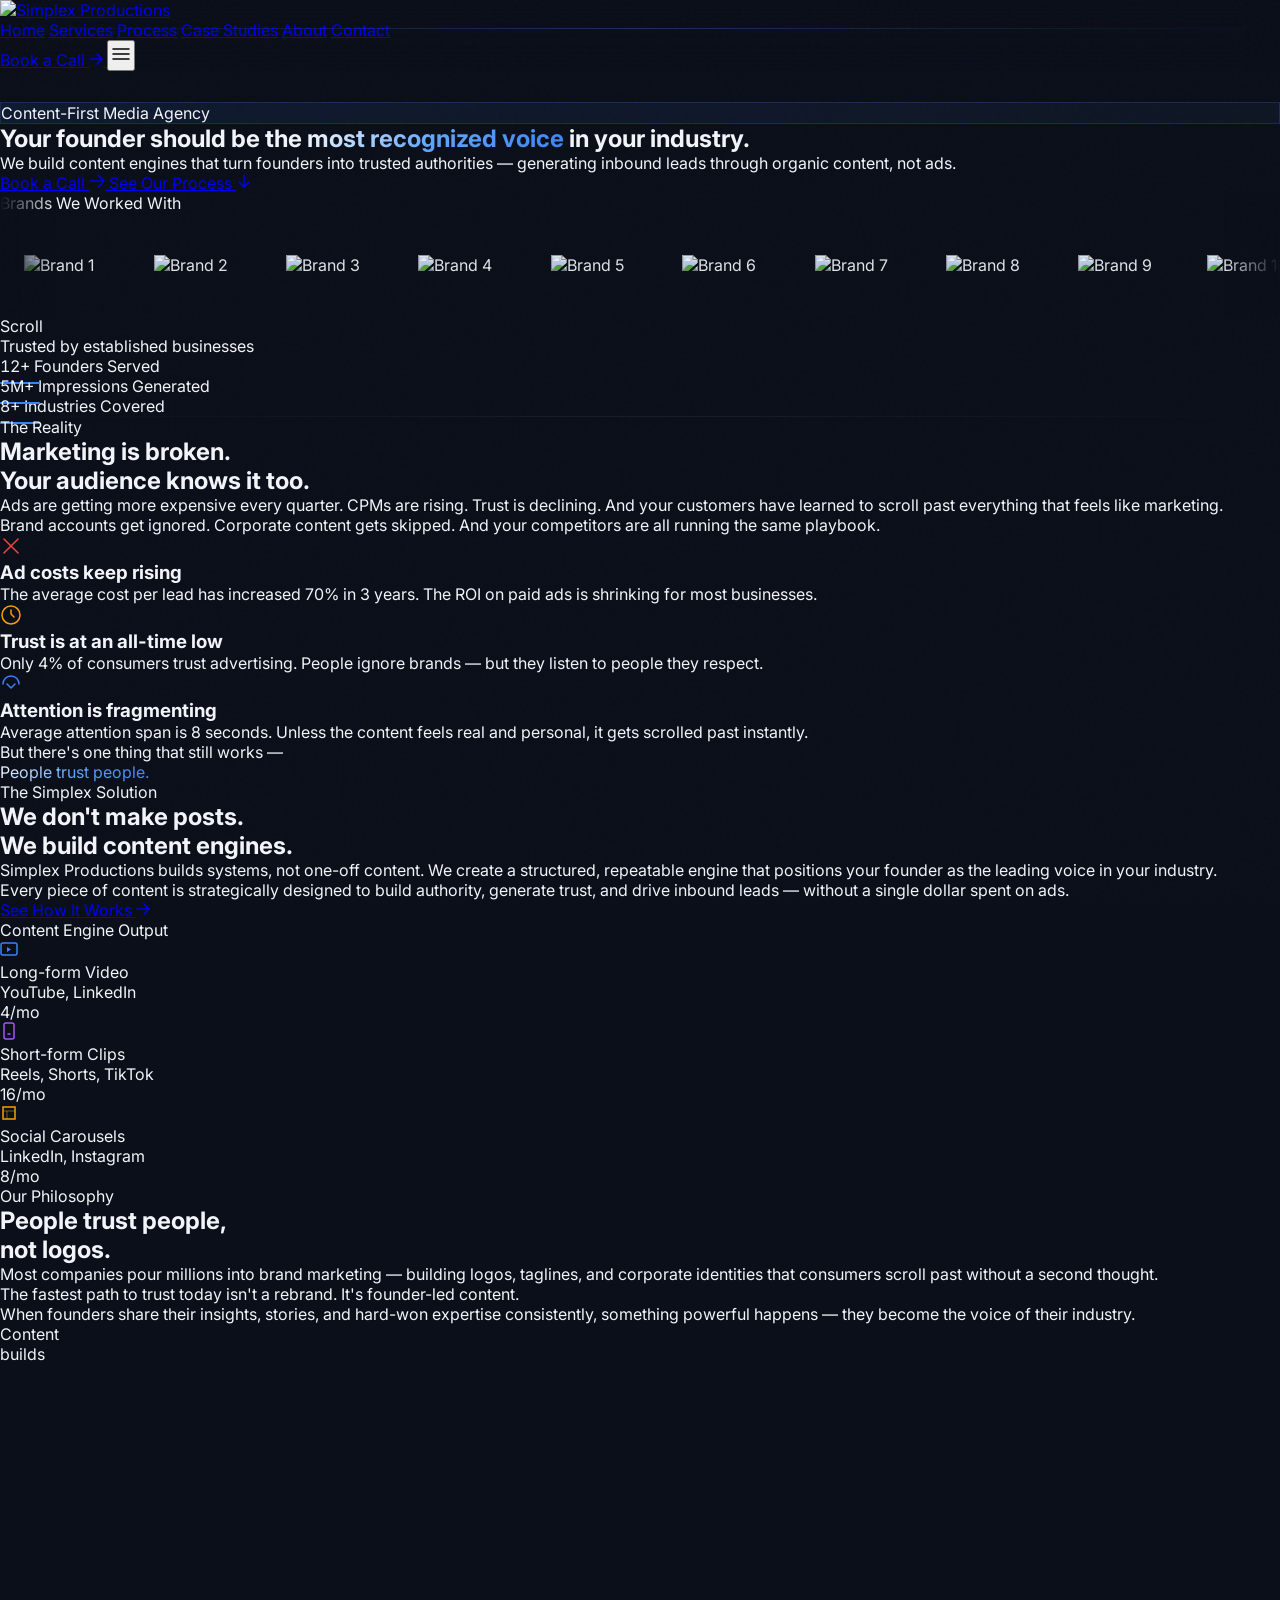
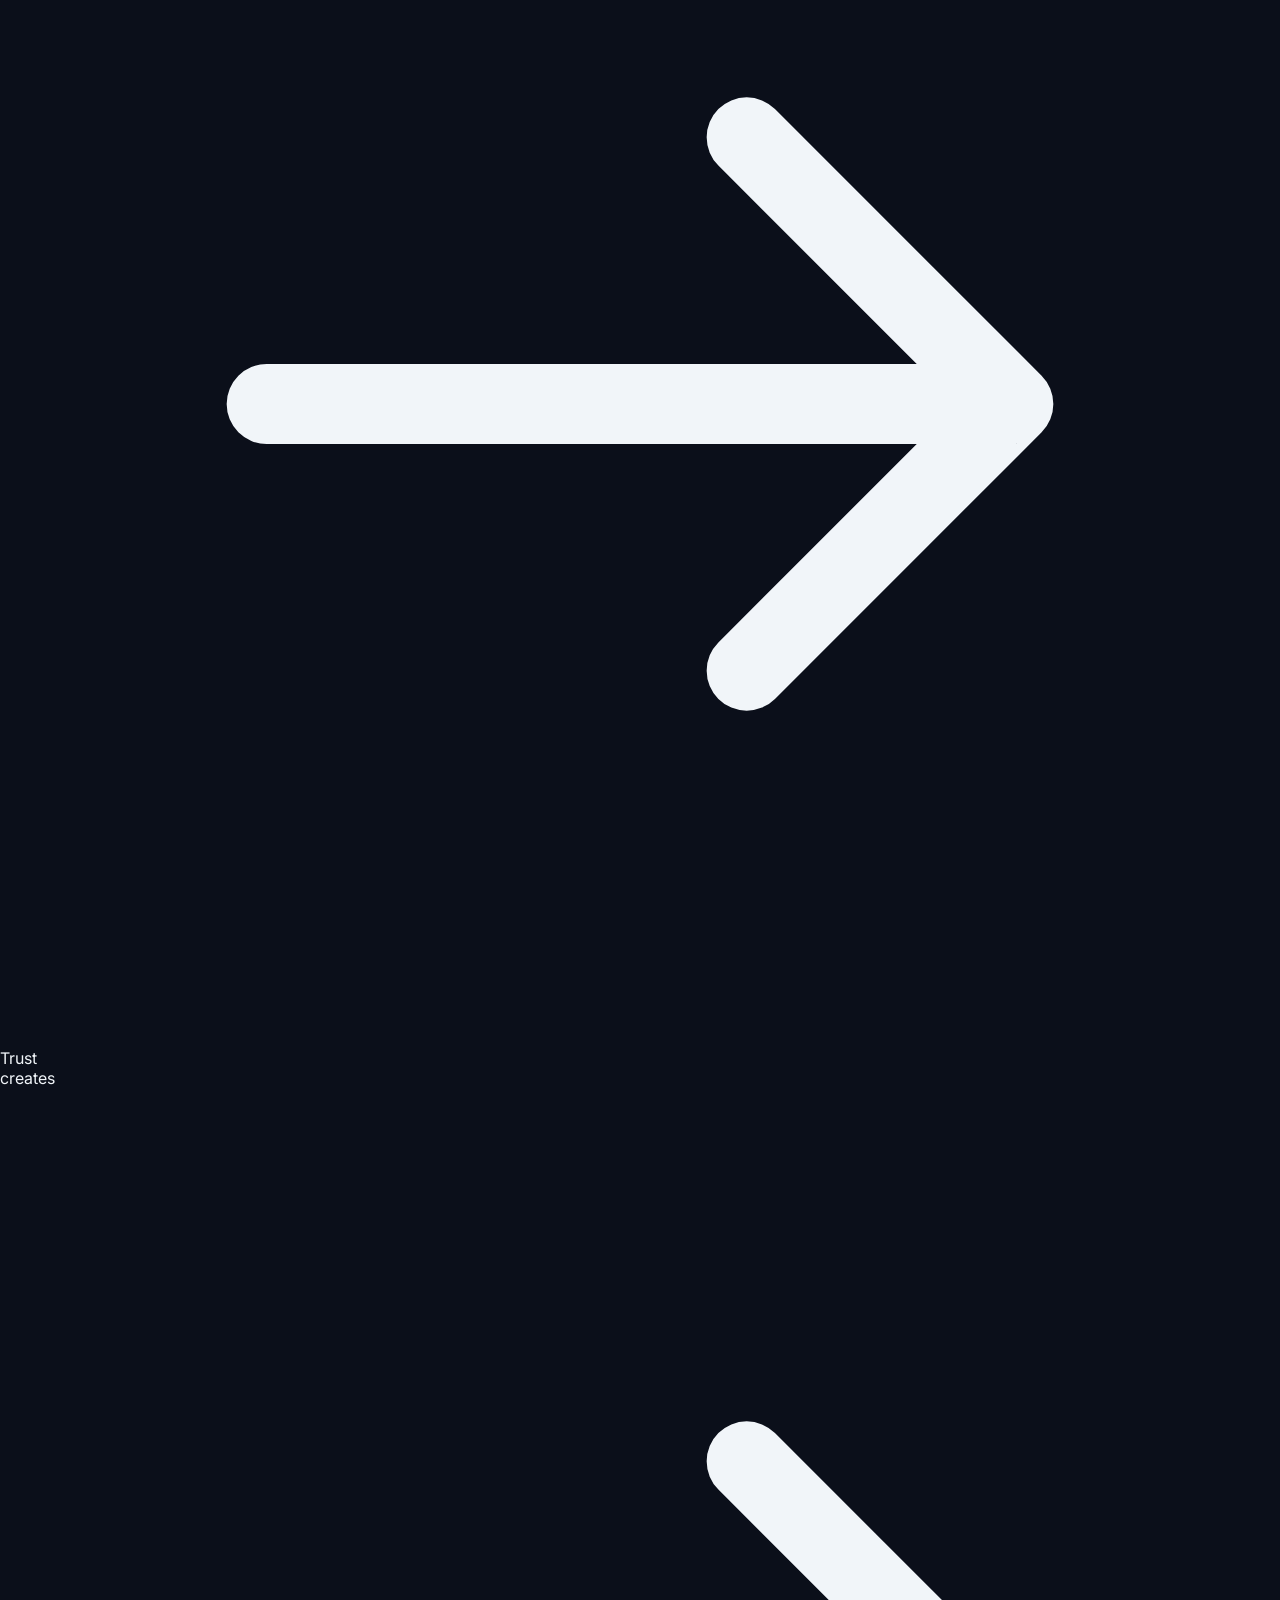
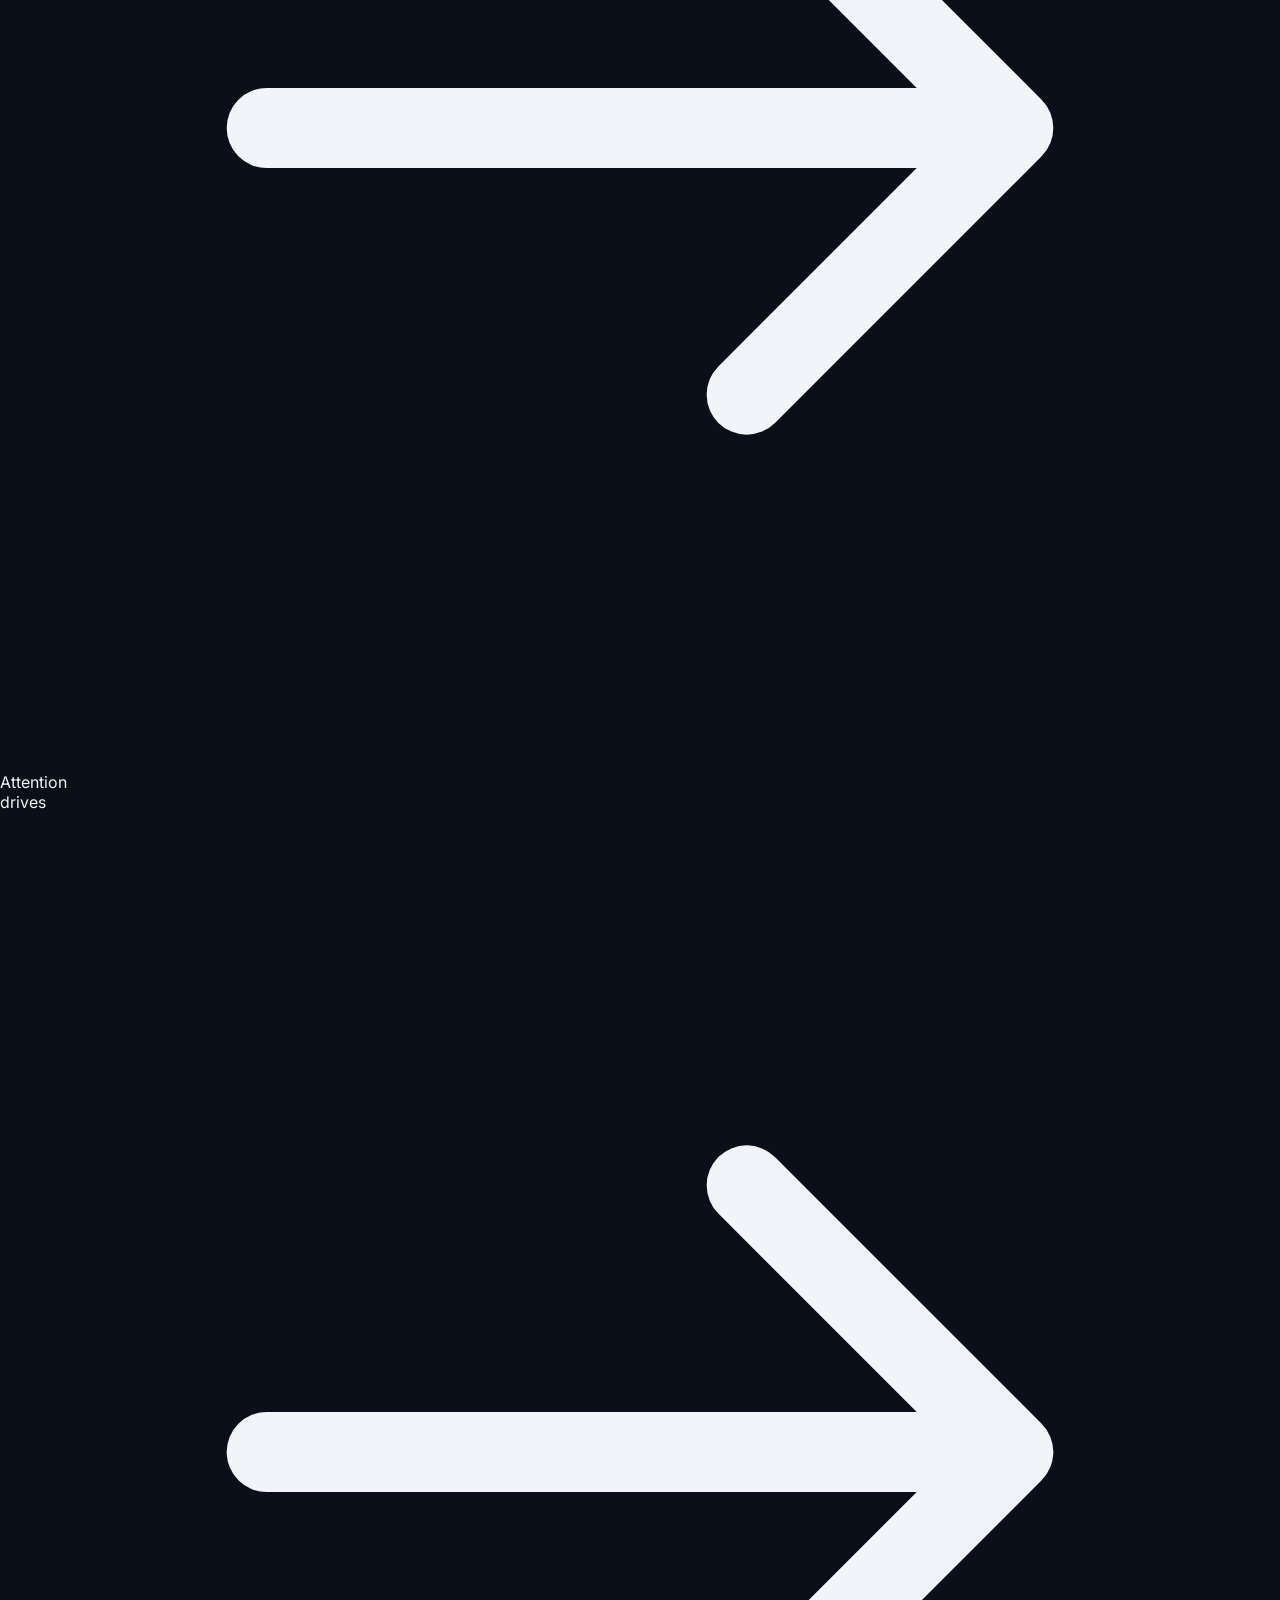
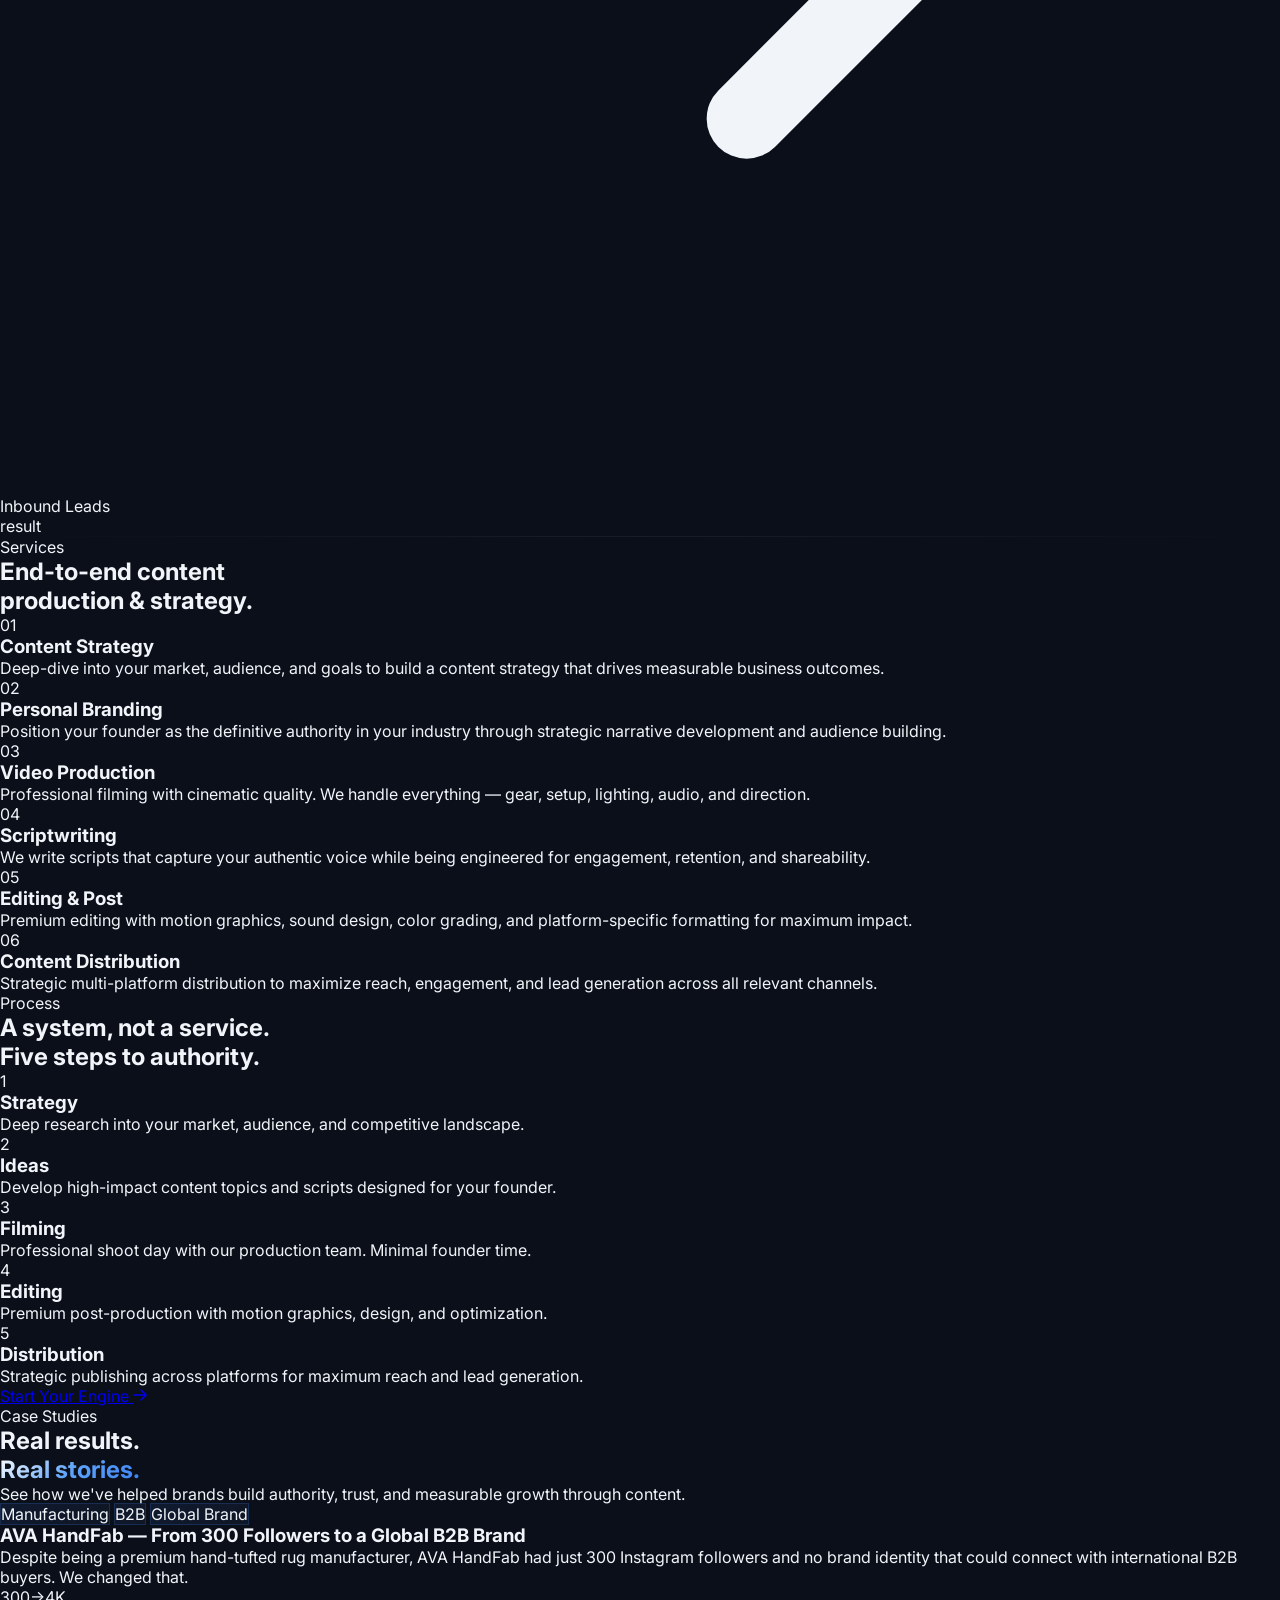
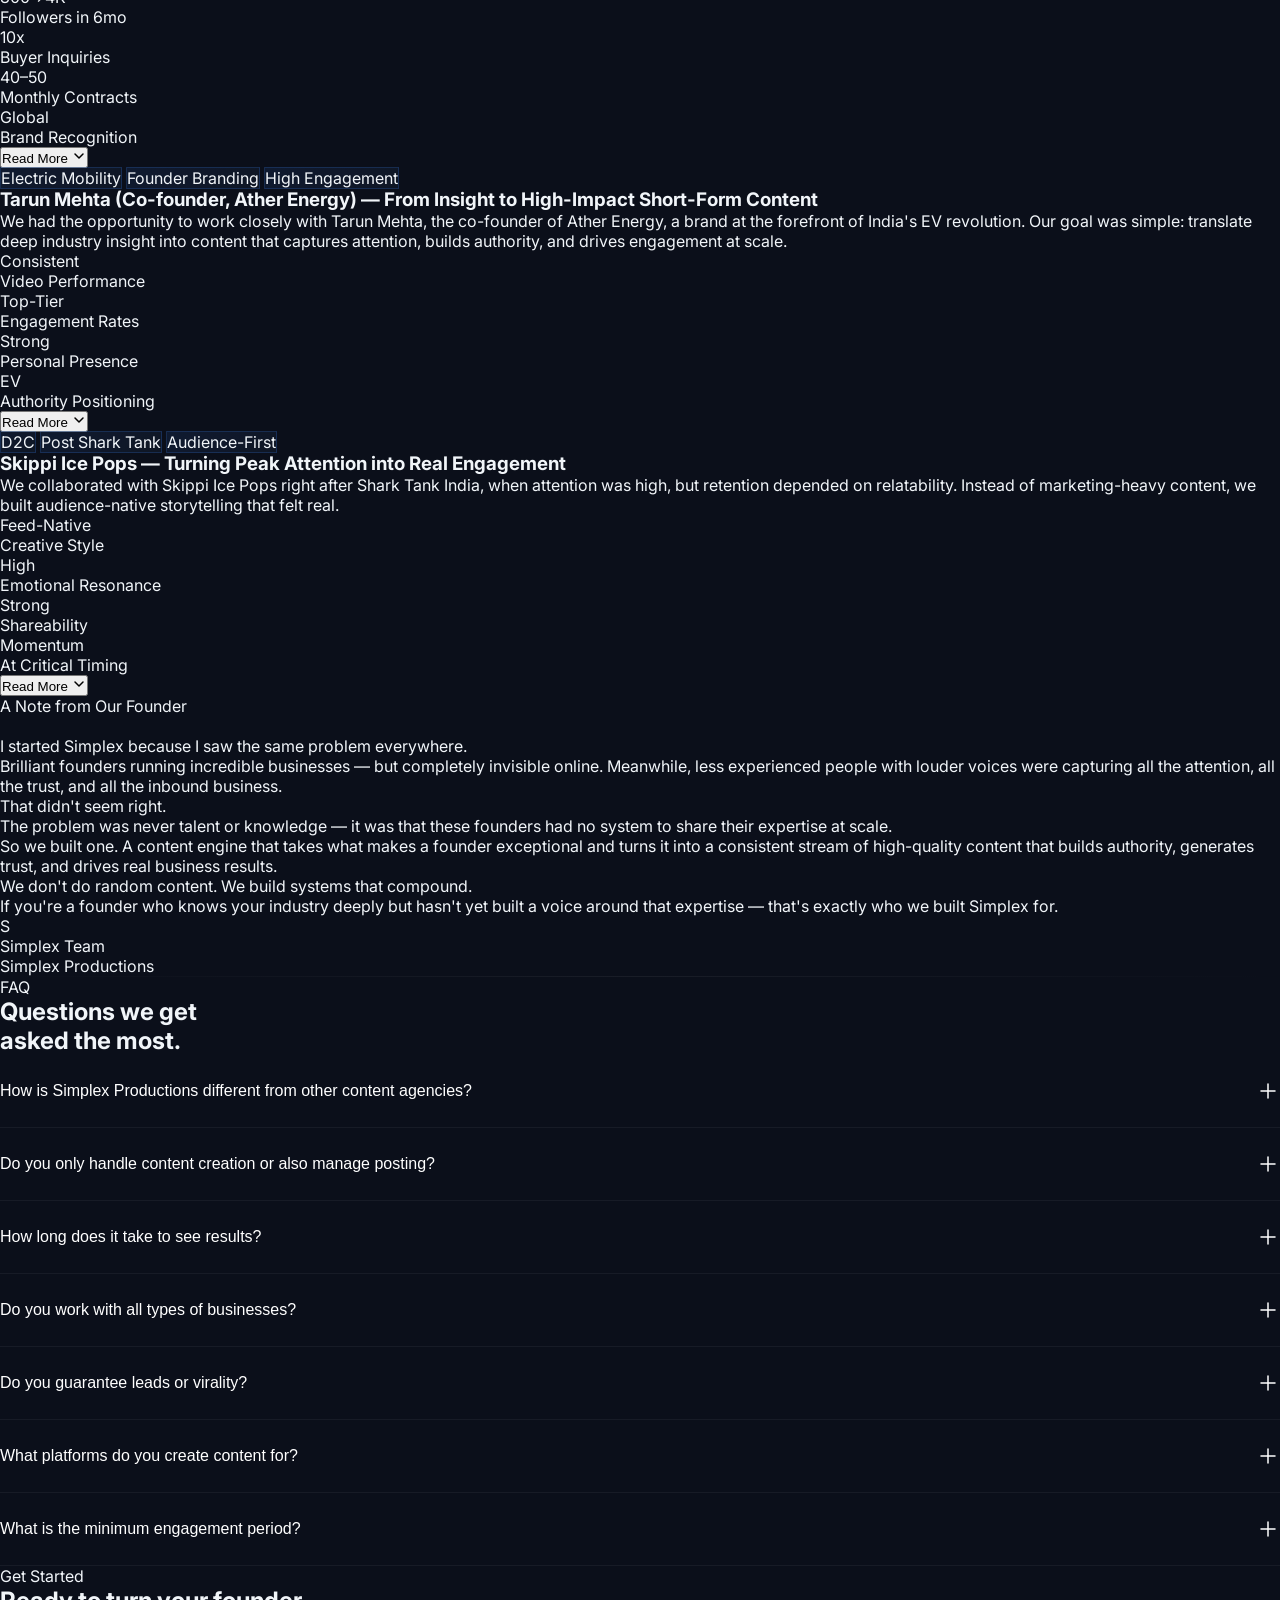
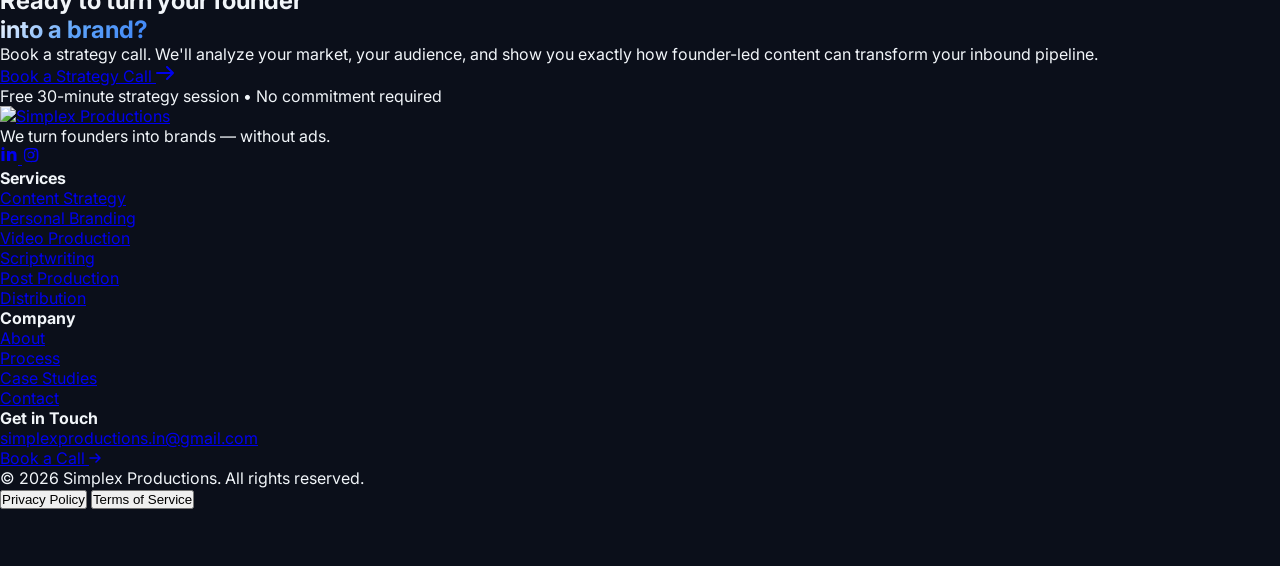
==== simplex-productions/index.html @ 3bb8b5a2 "Initial commit" ====
<!DOCTYPE html>
<html lang="en">
<head>
  <meta charset="UTF-8" />
  <meta name="viewport" content="width=device-width, initial-scale=1.0" />
  <title>Simplex Productions — We turn founders into brands</title>
  <meta name="description" content="Simplex Productions is a content-first media agency that helps founders generate inbound leads through organic content — without ads." />
  <script src="https://cdn.tailwindcss.com"></script>
  <link rel="preconnect" href="https://fonts.googleapis.com" />
  <link rel="preconnect" href="https://fonts.gstatic.com" crossorigin />
  <link href="https://fonts.googleapis.com/css2?family=Inter:wght@300;400;500;600;700;800;900&display=swap" rel="stylesheet" />
  <script>
    tailwind.config = {
      theme: {
        extend: {
          colors: {
            navy: '#0B0F1A',
            'navy-light': '#111827',
            accent: '#3B82F6',
            'accent-light': '#60A5FA',
            surface: '#1F2937',
            'surface-light': '#374151',
          },
          fontFamily: {
            sans: ['Inter', 'system-ui', '-apple-system', 'sans-serif'],
          },
        },
      },
    }
  </script>
  <style>
    * { margin: 0; padding: 0; box-sizing: border-box; }
    html { scroll-behavior: smooth; }
    body { background: #0B0F1A; color: #f1f5f9; font-family: 'Inter', system-ui, -apple-system, sans-serif; overflow-x: hidden; cursor: auto; }
    @media (pointer: coarse) { body { cursor: auto; } }

    /* Custom scrollbar */
    ::-webkit-scrollbar { width: 6px; }
    ::-webkit-scrollbar-track { background: #0B0F1A; }
    ::-webkit-scrollbar-thumb { background: #1F2937; border-radius: 3px; }
    ::-webkit-scrollbar-thumb:hover { background: #374151; }

    /* Reveal animations */
    .reveal {
      opacity: 0;
      transform: translateY(40px);
      transition: opacity 0.8s cubic-bezier(0.16, 1, 0.3, 1), transform 0.8s cubic-bezier(0.16, 1, 0.3, 1);
    }
    .reveal.visible {
      opacity: 1;
      transform: translateY(0);
    }
    .reveal-delay-1 { transition-delay: 0.1s; }
    .reveal-delay-2 { transition-delay: 0.2s; }
    .reveal-delay-3 { transition-delay: 0.3s; }
    .reveal-delay-4 { transition-delay: 0.4s; }
    .reveal-delay-5 { transition-delay: 0.5s; }

    /* Stagger children */
    .stagger-children .reveal { transition-delay: calc(var(--i, 0) * 0.1s); }

    /* Gradient text */
    .gradient-text {
      background: linear-gradient(135deg, #ffffff 0%, #60A5FA 50%, #3B82F6 100%);
      -webkit-background-clip: text;
      -webkit-text-fill-color: transparent;
      background-clip: text;
    }
    .gradient-text-subtle {
      background: linear-gradient(135deg, #ffffff 0%, #94a3b8 100%);
      -webkit-background-clip: text;
      -webkit-text-fill-color: transparent;
      background-clip: text;
    }

    /* Hero grain overlay */
    .grain-overlay {
      position: fixed;
      top: 0; left: 0; width: 100%; height: 100%;
      pointer-events: none;
      z-index: 9999;
      opacity: 0.015;
      background-image: url("data:image/svg+xml,%3Csvg viewBox='0 0 256 256' xmlns='http://www.w3.org/2000/svg'%3E%3Cfilter id='noise'%3E%3CfeTurbulence type='fractalNoise' baseFrequency='0.9' numOctaves='4' stitchTiles='stitch'/%3E%3C/filter%3E%3Crect width='100%25' height='100%25' filter='url(%23noise)'/%3E%3C/svg%3E");
      background-repeat: repeat;
    }

    /* Glow effects */
    .glow-blue {
      box-shadow: 0 0 60px rgba(59, 130, 246, 0.15), 0 0 120px rgba(59, 130, 246, 0.05);
    }
    .glow-blue-subtle {
      box-shadow: 0 0 40px rgba(59, 130, 246, 0.08);
    }

    /* Button hover */
    .btn-primary {
      position: relative;
      overflow: hidden;
      transition: all 0.3s cubic-bezier(0.16, 1, 0.3, 1);
    }
    .btn-primary::before {
      content: '';
      position: absolute;
      top: 0; left: -100%; width: 100%; height: 100%;
      background: linear-gradient(90deg, transparent, rgba(255,255,255,0.1), transparent);
      transition: left 0.5s;
    }
    .btn-primary:hover::before { left: 100%; }
    .btn-primary:hover { transform: translateY(-2px); box-shadow: 0 8px 30px rgba(59, 130, 246, 0.3); }

    .btn-secondary {
      transition: all 0.3s cubic-bezier(0.16, 1, 0.3, 1);
    }
    .btn-secondary:hover { transform: translateY(-2px); background: rgba(255,255,255,0.08); }

    /* Card hover */
    .card-hover {
      transition: all 0.4s cubic-bezier(0.16, 1, 0.3, 1);
    }
    .card-hover:hover {
      transform: translateY(-4px);
      border-color: rgba(59, 130, 246, 0.3);
      box-shadow: 0 20px 60px rgba(0, 0, 0, 0.3), 0 0 40px rgba(59, 130, 246, 0.05);
    }

    /* Process line */
    .process-line {
      position: absolute;
      top: 28px; left: 0; right: 0;
      height: 1px;
      background: linear-gradient(90deg, transparent, #3B82F6, transparent);
      opacity: 0.3;
    }

    /* Navbar */
    .navbar {
      transition: all 0.3s ease;
      backdrop-filter: blur(20px);
      -webkit-backdrop-filter: blur(20px);
    }
    .navbar.scrolled {
      background: rgba(11, 15, 26, 0.85);
      border-bottom: 1px solid rgba(255,255,255,0.05);
    }

    /* Metric counter */
    .metric-value {
      font-variant-numeric: tabular-nums;
    }

    /* Abstract shapes */
    .hero-gradient {
      position: absolute;
      width: 600px; height: 600px;
      border-radius: 50%;
      filter: blur(120px);
      opacity: 0.15;
      pointer-events: none;
    }

    /* Link underline animation */
    .nav-link {
      position: relative;
    }
    .nav-link::after {
      content: '';
      position: absolute;
      bottom: -4px; left: 0;
      width: 0; height: 1px;
      background: #3B82F6;
      transition: width 0.3s ease;
    }
    .nav-link:hover::after { width: 100%; }

    /* Testimonial quote */
    .quote-mark {
      font-size: 120px;
      line-height: 1;
      color: rgba(59, 130, 246, 0.1);
      font-family: Georgia, serif;
      position: absolute;
      top: -20px; left: 20px;
    }

    /* Section divider */
    .section-divider {
      height: 1px;
      background: linear-gradient(90deg, transparent, rgba(255,255,255,0.06), transparent);
    }

    /* Mobile menu */
    .mobile-menu {
      transform: translateX(100%);
      transition: transform 0.4s cubic-bezier(0.16, 1, 0.3, 1);
    }
    .mobile-menu.open { transform: translateX(0); }

    /* Badge */
    .badge {
      background: linear-gradient(135deg, rgba(59, 130, 246, 0.1), rgba(96, 165, 250, 0.05));
      border: 1px solid rgba(59, 130, 246, 0.2);
    }

    /* Floating orbs */
    @keyframes float {
      0%, 100% { transform: translate(0, 0) scale(1); }
      33% { transform: translate(30px, -30px) scale(1.05); }
      66% { transform: translate(-20px, 20px) scale(0.95); }
    }
    .float-animation { animation: float 20s ease-in-out infinite; }
    .float-animation-delayed { animation: float 25s ease-in-out infinite; animation-delay: -10s; }

    /* ===== Brand Marquee ===== */
    .brand-marquee-wrap {
      position: relative;
      overflow: hidden;
      background: transparent;
    }
    .brand-marquee {
      display: flex;
      width: max-content;
      animation: marqueeX 26s linear infinite;
      padding: 18px 0;
      gap: 14px;
    }
    .brand-chip {
      flex: 0 0 auto;
      width: 118px;
      height: 67px;
      display: flex;
      align-items: center;
      justify-content: center;
      border: none;
      border-radius: 0;
      background: transparent;
      padding: 8px;
    }
    .brand-chip img {
      max-width: 100%;
      max-height: 100%;
      object-fit: contain;
      opacity: 0.92;
    }
    .brand-marquee-wrap::before,
    .brand-marquee-wrap::after {
      content: '';
      position: absolute;
      top: 0;
      width: 56px;
      height: 100%;
      z-index: 2;
      pointer-events: none;
    }
    .brand-marquee-wrap::before {
      left: 0;
      background: linear-gradient(90deg, #0B0F1A, transparent);
    }
    .brand-marquee-wrap::after {
      right: 0;
      background: linear-gradient(270deg, #0B0F1A, transparent);
    }
    @keyframes marqueeX {
      0% { transform: translateX(0); }
      100% { transform: translateX(-50%); }
    }

    /* ===== FAQ Accordion ===== */
    .faq-item {
      border-bottom: 1px solid rgba(255,255,255,0.05);
    }
    .faq-question {
      display: flex;
      align-items: center;
      justify-content: space-between;
      width: 100%;
      text-align: left;
      padding: 24px 0;
      cursor: pointer;
      background: none;
      border: none;
      color: #fff;
      font-size: 16px;
      font-weight: 500;
      line-height: 1.5;
      transition: color 0.3s;
    }
    .faq-question:hover { color: #60A5FA; }
    .faq-icon {
      width: 24px; height: 24px;
      flex-shrink: 0;
      margin-left: 16px;
      transition: transform 0.3s cubic-bezier(0.16, 1, 0.3, 1);
    }
    .faq-item.open .faq-icon { transform: rotate(45deg); }
    .faq-answer {
      max-height: 0;
      overflow: hidden;
      transition: max-height 0.4s cubic-bezier(0.16, 1, 0.3, 1), padding 0.3s;
    }
    .faq-item.open .faq-answer {
      max-height: 300px;
    }
    .faq-answer-inner {
      padding-bottom: 24px;
    }

    /* ===== Case Study Expand ===== */
    .cs-expand-content {
      max-height: 0;
      overflow: hidden;
      transition: max-height 0.6s cubic-bezier(0.16, 1, 0.3, 1);
    }
    .cs-expand-content.open {
      max-height: 2000px;
    }
    .cs-read-more-btn {
      transition: all 0.3s;
    }
    .cs-read-more-btn:hover {
      color: #60A5FA;
    }
    .cs-read-more-btn .cs-arrow {
      transition: transform 0.3s cubic-bezier(0.16, 1, 0.3, 1);
    }
    .cs-read-more-btn.open .cs-arrow {
      transform: rotate(180deg);
    }

    /* ===== Legal Modal ===== */
    .legal-modal {
      position: fixed;
      inset: 0;
      z-index: 60000;
      display: flex;
      align-items: center;
      justify-content: center;
      opacity: 0;
      visibility: hidden;
      transition: opacity 0.3s, visibility 0.3s;
    }
    .legal-modal.open {
      opacity: 1;
      visibility: visible;
    }
    .legal-modal-bg {
      position: absolute;
      inset: 0;
      background: rgba(0,0,0,0.7);
      backdrop-filter: blur(8px);
      -webkit-backdrop-filter: blur(8px);
    }
    .legal-modal-content {
      position: relative;
      background: #111827;
      border: 1px solid rgba(255,255,255,0.08);
      border-radius: 16px;
      max-width: 720px;
      width: calc(100% - 32px);
      max-height: 80vh;
      overflow-y: auto;
      padding: 40px;
      transform: translateY(20px);
      transition: transform 0.3s cubic-bezier(0.16, 1, 0.3, 1);
    }
    .legal-modal.open .legal-modal-content {
      transform: translateY(0);
    }
    .legal-modal-content::-webkit-scrollbar { width: 4px; }
    .legal-modal-content::-webkit-scrollbar-thumb { background: #374151; border-radius: 2px; }
    .legal-modal-content h2 { font-size: 24px; font-weight: 700; color: #fff; margin-bottom: 24px; }
    .legal-modal-content h3 { font-size: 16px; font-weight: 600; color: #e2e8f0; margin-top: 24px; margin-bottom: 8px; }
    .legal-modal-content p, .legal-modal-content li { font-size: 14px; color: #94a3b8; line-height: 1.7; }
    .legal-modal-content ul { list-style: disc; padding-left: 20px; margin-bottom: 8px; }
    .legal-close {
      position: sticky;
      top: 0;
      float: right;
      background: rgba(255,255,255,0.05);
      border: 1px solid rgba(255,255,255,0.1);
      border-radius: 8px;
      color: #fff;
      width: 36px; height: 36px;
      display: flex;
      align-items: center;
      justify-content: center;
      cursor: pointer;
      z-index: 1;
      transition: background 0.2s;
    }
    .legal-close:hover { background: rgba(255,255,255,0.1); }

    /* Stat underline */
    .stat-accent {
      position: relative;
    }
    .stat-accent::after {
      content: '';
      position: absolute;
      bottom: -8px; left: 0;
      width: 40px; height: 2px;
      background: #3B82F6;
      border-radius: 1px;
    }
  </style>
</head>
<body>
  <!-- Grain overlay -->
  <div class="grain-overlay"></div>

  <!-- ==================== NAVBAR ==================== -->
  <nav class="navbar fixed top-0 left-0 w-full z-50 bg-transparent">
    <div class="max-w-7xl mx-auto px-6 lg:px-8">
      <div class="flex items-center justify-between h-20">
        <!-- Logo -->
        <a href="#" class="flex items-center gap-2.5 group">
          <img src="https://i.ibb.co/B5tDzXQJ/Untitled-design-17.png" alt="Simplex Productions" class="navbar-logo h-11 w-auto transition-transform duration-300 group-hover:scale-105" />
        </a>

        <!-- Desktop Nav -->
        <div class="hidden lg:flex items-center gap-10">
          <a href="#home" class="nav-link text-sm text-slate-400 hover:text-white transition-colors">Home</a>
          <a href="#services" class="nav-link text-sm text-slate-400 hover:text-white transition-colors">Services</a>
          <a href="#process" class="nav-link text-sm text-slate-400 hover:text-white transition-colors">Process</a>
          <a href="#case-study" class="nav-link text-sm text-slate-400 hover:text-white transition-colors">Case Studies</a>
          <a href="#about" class="nav-link text-sm text-slate-400 hover:text-white transition-colors">About</a>
          <a href="#contact" class="nav-link text-sm text-slate-400 hover:text-white transition-colors">Contact</a>
        </div>

        <!-- CTA + Mobile toggle -->
        <div class="flex items-center gap-3">
          <a href="https://calendly.com/sadhyabhateja/discovery-call-for-your-personal-brand" target="_blank" rel="noopener noreferrer" class="btn-primary hidden sm:inline-flex items-center gap-2 bg-accent text-white text-sm font-medium px-5 py-2.5 rounded-full">
            Book a Call
            <svg width="14" height="14" viewBox="0 0 14 14" fill="none"><path d="M1 7h12M8 2l5 5-5 5" stroke="currentColor" stroke-width="1.5" stroke-linecap="round" stroke-linejoin="round"/></svg>
          </a>
          <button id="mobile-toggle" class="lg:hidden text-white p-2" aria-label="Toggle menu">
            <svg width="24" height="24" viewBox="0 0 24 24" fill="none"><path d="M4 7h16M4 12h16M4 17h16" stroke="currentColor" stroke-width="1.5" stroke-linecap="round"/></svg>
          </button>
        </div>
      </div>
    </div>
  </nav>

  <!-- Mobile Menu -->
  <div id="mobile-menu" class="mobile-menu fixed inset-0 z-40 bg-navy/98 backdrop-blur-xl flex flex-col justify-center items-center gap-8">
    <button id="mobile-close" class="absolute top-6 right-6 text-white p-2" aria-label="Close menu">
      <svg width="24" height="24" viewBox="0 0 24 24" fill="none"><path d="M6 6l12 12M18 6L6 18" stroke="currentColor" stroke-width="1.5" stroke-linecap="round"/></svg>
    </button>
    <a href="#home" class="mobile-nav-link text-2xl font-medium text-white hover:text-accent transition-colors">Home</a>
    <a href="#services" class="mobile-nav-link text-2xl font-medium text-white hover:text-accent transition-colors">Services</a>
    <a href="#process" class="mobile-nav-link text-2xl font-medium text-white hover:text-accent transition-colors">Process</a>
    <a href="#case-study" class="mobile-nav-link text-2xl font-medium text-white hover:text-accent transition-colors">Case Studies</a>
    <a href="#about" class="mobile-nav-link text-2xl font-medium text-white hover:text-accent transition-colors">About</a>
    <a href="#contact" class="mobile-nav-link text-2xl font-medium text-white hover:text-accent transition-colors">Contact</a>
    <a href="https://calendly.com/sadhyabhateja/discovery-call-for-your-personal-brand" target="_blank" rel="noopener noreferrer" class="btn-primary mt-4 inline-flex items-center gap-2 bg-accent text-white text-lg font-medium px-8 py-3.5 rounded-full">
      Book a Call
      <svg width="14" height="14" viewBox="0 0 14 14" fill="none"><path d="M1 7h12M8 2l5 5-5 5" stroke="currentColor" stroke-width="1.5" stroke-linecap="round" stroke-linejoin="round"/></svg>
    </a>
  </div>


  <!-- ==================== HERO ==================== -->
  <section id="home" class="relative min-h-screen flex items-center pt-20 overflow-hidden">
    <!-- Background elements -->
    <div class="hero-gradient bg-accent top-1/4 -right-48 float-animation"></div>
    <div class="hero-gradient bg-blue-900 bottom-0 -left-48 float-animation-delayed"></div>
    <div class="absolute inset-0 bg-gradient-to-b from-transparent via-transparent to-navy pointer-events-none"></div>

    <!-- Grid pattern -->
    <div class="absolute inset-0 opacity-[0.03]" style="background-image: url(&quot;data:image/svg+xml,%3Csvg width='60' height='60' viewBox='0 0 60 60' xmlns='http://www.w3.org/2000/svg'%3E%3Cg fill='none' fill-rule='evenodd'%3E%3Cg fill='%23ffffff' fill-opacity='1'%3E%3Cpath d='M36 34v-4h-2v4h-4v2h4v4h2v-4h4v-2h-4zm0-30V0h-2v4h-4v2h4v4h2V6h4V4h-4zM6 34v-4H4v4H0v2h4v4h2v-4h4v-2H6zM6 4V0H4v4H0v2h4v4h2V6h4V4H6z'/%3E%3C/g%3E%3C/g%3E%3C/svg%3E&quot;);"></div>

    <div class="relative max-w-7xl mx-auto px-4 lg:px-6 w-full py-12 lg:py-0">
      <div class="max-w-4xl text-left">
        <!-- Badge -->
        <div class="reveal inline-flex items-center gap-2 badge rounded-full px-4 py-1.5 mb-8">
          <div class="w-1.5 h-1.5 rounded-full bg-accent animate-pulse"></div>
          <span class="text-xs font-medium text-accent-light tracking-wide uppercase">Content-First Media Agency</span>
        </div>

        <!-- Headline -->
        <h1 class="reveal reveal-delay-1 text-4xl sm:text-5xl md:text-6xl lg:text-7xl font-bold leading-[1.05] tracking-tight mb-8">
          Your founder should be the
          <span class="gradient-text"> most recognized voice</span>
          in your industry.
        </h1>

        <!-- Subheadline -->
        <p class="reveal reveal-delay-2 text-lg sm:text-xl text-slate-400 max-w-2xl leading-relaxed mb-12">
          We build content engines that turn founders into trusted authorities — generating inbound leads through organic content, not ads.
        </p>

        <!-- CTAs -->
        <div class="reveal reveal-delay-3 flex flex-wrap gap-4">
          <a href="https://calendly.com/sadhyabhateja/discovery-call-for-your-personal-brand" target="_blank" rel="noopener noreferrer" class="btn-primary inline-flex items-center gap-2.5 bg-accent text-white font-medium px-8 py-4 rounded-full text-base">
            Book a Call
            <svg width="16" height="16" viewBox="0 0 16 16" fill="none"><path d="M1 8h14M9 2l6 6-6 6" stroke="currentColor" stroke-width="1.5" stroke-linecap="round" stroke-linejoin="round"/></svg>
          </a>
          <a href="#process" class="btn-secondary inline-flex items-center gap-2.5 border border-white/10 text-white font-medium px-8 py-4 rounded-full text-base">
            See Our Process
            <svg width="16" height="16" viewBox="0 0 16 16" fill="none"><path d="M8 2v12M3 9l5 5 5-5" stroke="currentColor" stroke-width="1.5" stroke-linecap="round" stroke-linejoin="round"/></svg>
          </a>
        </div>

        <!-- Hero visual element -->
        <div class="reveal reveal-delay-4 mt-8 w-full max-w-[736px]">
          <div class="brand-marquee-wrap p-0">
            <p class="text-xs uppercase tracking-[0.15em] text-slate-500 mb-2 px-2">Brands We Worked With</p>
            <div class="brand-marquee">
              <div class="brand-chip"><img src="https://i.ibb.co/bjj59cYc/1.png" alt="Brand 1"></div>
              <div class="brand-chip"><img src="https://i.ibb.co/gLdNZwvB/2.png" alt="Brand 2"></div>
              <div class="brand-chip"><img src="https://i.ibb.co/7JPK24nX/3.png" alt="Brand 3"></div>
              <div class="brand-chip"><img src="https://i.ibb.co/RGvNxvZv/4.png" alt="Brand 4"></div>
              <div class="brand-chip"><img src="https://i.ibb.co/QvtcgyC8/5.png" alt="Brand 5"></div>
              <div class="brand-chip"><img src="https://i.ibb.co/nqWkZJmG/6.png" alt="Brand 6"></div>
              <div class="brand-chip"><img src="https://i.ibb.co/Fbk02bDF/7.png" alt="Brand 7"></div>
              <div class="brand-chip"><img src="https://i.ibb.co/HLPSwZSr/8.png" alt="Brand 8"></div>
              <div class="brand-chip"><img src="https://i.ibb.co/1GRb5nW2/9.png" alt="Brand 9"></div>
              <div class="brand-chip"><img src="https://i.ibb.co/0pJL7vCB/10.png" alt="Brand 10"></div>
              <div class="brand-chip"><img src="https://i.ibb.co/vxWLHJqL/11.png" alt="Brand 11"></div>
              <div class="brand-chip"><img src="https://i.ibb.co/Q779cPHk/12.png" alt="Brand 12"></div>
              <div class="brand-chip"><img src="https://i.ibb.co/nN2kWJBv/13.png" alt="Brand 13"></div>
              <div class="brand-chip"><img src="https://i.ibb.co/bjj59cYc/1.png" alt="Brand 1"></div>
              <div class="brand-chip"><img src="https://i.ibb.co/gLdNZwvB/2.png" alt="Brand 2"></div>
              <div class="brand-chip"><img src="https://i.ibb.co/7JPK24nX/3.png" alt="Brand 3"></div>
              <div class="brand-chip"><img src="https://i.ibb.co/RGvNxvZv/4.png" alt="Brand 4"></div>
              <div class="brand-chip"><img src="https://i.ibb.co/QvtcgyC8/5.png" alt="Brand 5"></div>
              <div class="brand-chip"><img src="https://i.ibb.co/nqWkZJmG/6.png" alt="Brand 6"></div>
              <div class="brand-chip"><img src="https://i.ibb.co/Fbk02bDF/7.png" alt="Brand 7"></div>
              <div class="brand-chip"><img src="https://i.ibb.co/HLPSwZSr/8.png" alt="Brand 8"></div>
              <div class="brand-chip"><img src="https://i.ibb.co/1GRb5nW2/9.png" alt="Brand 9"></div>
              <div class="brand-chip"><img src="https://i.ibb.co/0pJL7vCB/10.png" alt="Brand 10"></div>
              <div class="brand-chip"><img src="https://i.ibb.co/vxWLHJqL/11.png" alt="Brand 11"></div>
              <div class="brand-chip"><img src="https://i.ibb.co/Q779cPHk/12.png" alt="Brand 12"></div>
              <div class="brand-chip"><img src="https://i.ibb.co/nN2kWJBv/13.png" alt="Brand 13"></div>
            </div>
          </div>
        </div>
      </div>
    </div>

    <!-- Scroll indicator -->
    <div class="absolute bottom-10 left-6 lg:left-8 flex flex-col items-start gap-2 opacity-40">
      <span class="text-[10px] uppercase tracking-[0.2em] text-slate-500">Scroll</span>
      <div class="w-px h-8 bg-gradient-to-b from-slate-500 to-transparent"></div>
    </div>
  </section>


  <!-- ==================== CREDIBILITY ==================== -->
  <section class="py-24 relative">
    <div class="max-w-7xl mx-auto px-6 lg:px-8">
      <div class="reveal text-center mb-16">
        <p class="text-sm uppercase tracking-[0.2em] text-slate-500 mb-4">Trusted by established businesses</p>
      </div>
      <div class="reveal grid grid-cols-1 sm:grid-cols-3 gap-12 items-center max-w-4xl mx-auto">
        <div class="flex flex-col items-center gap-2">
          <span class="text-3xl md:text-4xl font-bold text-white metric-value stat-accent">12+</span>
          <span class="text-xs text-slate-500 uppercase tracking-wider">Founders Served</span>
        </div>
        <div class="flex flex-col items-center gap-2">
          <span class="text-3xl md:text-4xl font-bold text-white metric-value stat-accent">5M+</span>
          <span class="text-xs text-slate-500 uppercase tracking-wider">Impressions Generated</span>
        </div>
        <div class="flex flex-col items-center gap-2">
          <span class="text-3xl md:text-4xl font-bold text-white metric-value stat-accent">8+</span>
          <span class="text-xs text-slate-500 uppercase tracking-wider">Industries Covered</span>
        </div>
      </div>
    </div>
    <div class="section-divider mt-24 max-w-5xl mx-auto"></div>
  </section>


  <!-- ==================== PROBLEM ==================== -->
  <section class="py-24 lg:py-32 relative">
    <div class="max-w-7xl mx-auto px-6 lg:px-8">
      <div class="max-w-3xl mx-auto text-center">
        <div class="reveal">
          <p class="text-sm uppercase tracking-[0.2em] text-accent mb-6">The Reality</p>
          <h2 class="text-3xl sm:text-4xl lg:text-5xl font-bold leading-tight mb-8">
            Marketing is broken.<br />
            <span class="text-slate-500">Your audience knows it too.</span>
          </h2>
        </div>

        <div class="reveal reveal-delay-1 space-y-6 text-lg text-slate-400 leading-relaxed mb-16">
          <p>Ads are getting more expensive every quarter. CPMs are rising. Trust is declining. And your customers have learned to scroll past everything that feels like marketing.</p>
          <p>Brand accounts get ignored. Corporate content gets skipped. And your competitors are all running the same playbook.</p>
        </div>
      </div>

      <!-- Problem cards -->
      <div class="grid md:grid-cols-3 gap-6 max-w-5xl mx-auto">
        <div class="reveal card-hover rounded-2xl border border-white/5 bg-white/[0.02] p-8">
          <div class="w-12 h-12 rounded-xl bg-red-500/10 flex items-center justify-center mb-6">
            <svg width="22" height="22" viewBox="0 0 22 22" fill="none"><path d="M11 1v20M1 11h20" stroke="#ef4444" stroke-width="1.5" stroke-linecap="round" transform="rotate(45 11 11)"/></svg>
          </div>
          <h3 class="text-lg font-semibold text-white mb-3">Ad costs keep rising</h3>
          <p class="text-sm text-slate-400 leading-relaxed">The average cost per lead has increased 70% in 3 years. The ROI on paid ads is shrinking for most businesses.</p>
        </div>
        <div class="reveal reveal-delay-1 card-hover rounded-2xl border border-white/5 bg-white/[0.02] p-8">
          <div class="w-12 h-12 rounded-xl bg-amber-500/10 flex items-center justify-center mb-6">
            <svg width="22" height="22" viewBox="0 0 22 22" fill="none"><path d="M11 6v4l3 3" stroke="#f59e0b" stroke-width="1.5" stroke-linecap="round"/><circle cx="11" cy="11" r="9" stroke="#f59e0b" stroke-width="1.5"/></svg>
          </div>
          <h3 class="text-lg font-semibold text-white mb-3">Trust is at an all-time low</h3>
          <p class="text-sm text-slate-400 leading-relaxed">Only 4% of consumers trust advertising. People ignore brands — but they listen to people they respect.</p>
        </div>
        <div class="reveal reveal-delay-2 card-hover rounded-2xl border border-white/5 bg-white/[0.02] p-8">
          <div class="w-12 h-12 rounded-xl bg-blue-500/10 flex items-center justify-center mb-6">
            <svg width="22" height="22" viewBox="0 0 22 22" fill="none"><path d="M3 11c0-4.418 3.582-8 8-8s8 3.582 8 8" stroke="#3B82F6" stroke-width="1.5" stroke-linecap="round"/><path d="M7 11l4 4 4-4" stroke="#3B82F6" stroke-width="1.5" stroke-linecap="round" stroke-linejoin="round"/></svg>
          </div>
          <h3 class="text-lg font-semibold text-white mb-3">Attention is fragmenting</h3>
          <p class="text-sm text-slate-400 leading-relaxed">Average attention span is 8 seconds. Unless the content feels real and personal, it gets scrolled past instantly.</p>
        </div>
      </div>

      <!-- Transition statement -->
      <div class="reveal mt-20 text-center">
        <p class="text-xl md:text-2xl font-medium text-white max-w-2xl mx-auto leading-relaxed">
          But there's one thing that still works —<br/>
          <span class="gradient-text font-bold">People trust people.</span>
        </p>
      </div>
    </div>
  </section>


  <!-- ==================== SOLUTION ==================== -->
  <section class="py-24 lg:py-32 relative bg-navy-light/30">
    <div class="max-w-7xl mx-auto px-6 lg:px-8">
      <div class="grid lg:grid-cols-2 gap-16 lg:gap-24 items-center">
        <!-- Left -->
        <div>
          <div class="reveal">
            <p class="text-sm uppercase tracking-[0.2em] text-accent mb-6">The Simplex Solution</p>
            <h2 class="text-3xl sm:text-4xl lg:text-5xl font-bold leading-tight mb-8">
              We don't make posts.<br/>
              <span class="text-slate-500">We build content engines.</span>
            </h2>
          </div>
          <div class="reveal reveal-delay-1 space-y-5 text-slate-400 leading-relaxed mb-10">
            <p>Simplex Productions builds systems, not one-off content. We create a structured, repeatable engine that positions your founder as the leading voice in your industry.</p>
            <p>Every piece of content is strategically designed to build authority, generate trust, and drive inbound leads — without a single dollar spent on ads.</p>
          </div>
          <div class="reveal reveal-delay-2">
            <a href="https://calendly.com/sadhyabhateja/discovery-call-for-your-personal-brand" target="_blank" rel="noopener noreferrer" class="btn-primary inline-flex items-center gap-2.5 bg-accent text-white font-medium px-7 py-3.5 rounded-full text-sm">
              See How It Works
              <svg width="14" height="14" viewBox="0 0 14 14" fill="none"><path d="M1 7h12M8 2l5 5-5 5" stroke="currentColor" stroke-width="1.5" stroke-linecap="round" stroke-linejoin="round"/></svg>
            </a>
          </div>
        </div>

        <!-- Right - Visual -->
        <div class="reveal reveal-delay-2">
          <div class="relative">
            <div class="rounded-2xl border border-white/5 bg-white/[0.02] p-8 space-y-5">
              <div class="text-xs uppercase tracking-[0.15em] text-slate-500 mb-4">Content Engine Output</div>
              <!-- Content types -->
              <div class="flex items-center gap-4 p-4 rounded-xl bg-white/[0.03] border border-white/5">
                <div class="w-10 h-10 rounded-lg bg-accent/10 flex items-center justify-center shrink-0">
                  <svg width="18" height="18" viewBox="0 0 18 18" fill="none"><rect x="1" y="3" width="16" height="12" rx="2" stroke="#3B82F6" stroke-width="1.5"/><path d="M7 7l4 2.5L7 12V7z" fill="#3B82F6"/></svg>
                </div>
                <div class="flex-1">
                  <div class="text-sm font-medium text-white">Long-form Video</div>
                  <div class="text-xs text-slate-500">YouTube, LinkedIn</div>
                </div>
                <span class="text-xs text-emerald-400 bg-emerald-400/10 px-2 py-1 rounded-full">4/mo</span>
              </div>
              <div class="flex items-center gap-4 p-4 rounded-xl bg-white/[0.03] border border-white/5">
                <div class="w-10 h-10 rounded-lg bg-purple-500/10 flex items-center justify-center shrink-0">
                  <svg width="18" height="18" viewBox="0 0 18 18" fill="none"><rect x="4" y="1" width="10" height="16" rx="2" stroke="#a855f7" stroke-width="1.5"/><path d="M8 12h2" stroke="#a855f7" stroke-width="1.5" stroke-linecap="round"/></svg>
                </div>
                <div class="flex-1">
                  <div class="text-sm font-medium text-white">Short-form Clips</div>
                  <div class="text-xs text-slate-500">Reels, Shorts, TikTok</div>
                </div>
                <span class="text-xs text-emerald-400 bg-emerald-400/10 px-2 py-1 rounded-full">16/mo</span>
              </div>
              <div class="flex items-center gap-4 p-4 rounded-xl bg-white/[0.03] border border-white/5">
                <div class="w-10 h-10 rounded-lg bg-amber-500/10 flex items-center justify-center shrink-0">
                  <svg width="18" height="18" viewBox="0 0 18 18" fill="none"><path d="M3 3h12v12H3z" stroke="#f59e0b" stroke-width="1.5" rx="1"/><path d="M3 7h12M7 7v8" stroke="#f59e0b" stroke-width="1" opacity="0.5"/></svg>
                </div>
                <div class="flex-1">
                  <div class="text-sm font-medium text-white">Social Carousels</div>
                  <div class="text-xs text-slate-500">LinkedIn, Instagram</div>
                </div>
                <span class="text-xs text-emerald-400 bg-emerald-400/10 px-2 py-1 rounded-full">8/mo</span>
              </div>
            </div>
          </div>
        </div>
      </div>
    </div>
  </section>


  <!-- ==================== PHILOSOPHY ==================== -->
  <section class="py-24 lg:py-32 relative">
    <div class="max-w-7xl mx-auto px-6 lg:px-8">
      <div class="max-w-3xl mx-auto text-center">
        <div class="reveal">
          <p class="text-sm uppercase tracking-[0.2em] text-accent mb-6">Our Philosophy</p>
          <h2 class="text-3xl sm:text-4xl lg:text-5xl font-bold leading-tight mb-8">
            People trust people,<br/>
            <span class="text-slate-500">not logos.</span>
          </h2>
        </div>
        <div class="reveal reveal-delay-1 space-y-6 text-lg text-slate-400 leading-relaxed max-w-2xl mx-auto">
          <p>Most companies pour millions into brand marketing — building logos, taglines, and corporate identities that consumers scroll past without a second thought.</p>
          <p>The fastest path to trust today isn't a rebrand. It's <span class="text-white font-medium">founder-led content</span>.</p>
          <p>When founders share their insights, stories, and hard-won expertise consistently, something powerful happens — they become the voice of their industry.</p>
        </div>

        <!-- Philosophy flow -->
        <div class="reveal reveal-delay-2 mt-16 flex flex-col sm:flex-row items-center justify-center gap-4 sm:gap-8">
          <div class="bg-white/[0.03] border border-white/5 rounded-xl px-6 py-4 text-center">
            <div class="text-sm font-semibold text-white">Content</div>
            <div class="text-xs text-slate-500 mt-1">builds</div>
          </div>
          <svg class="w-6 h-6 text-accent rotate-90 sm:rotate-0 shrink-0" viewBox="0 0 24 24" fill="none"><path d="M5 12h14M14 7l5 5-5 5" stroke="currentColor" stroke-width="1.5" stroke-linecap="round" stroke-linejoin="round"/></svg>
          <div class="bg-white/[0.03] border border-white/5 rounded-xl px-6 py-4 text-center">
            <div class="text-sm font-semibold text-white">Trust</div>
            <div class="text-xs text-slate-500 mt-1">creates</div>
          </div>
          <svg class="w-6 h-6 text-accent rotate-90 sm:rotate-0 shrink-0" viewBox="0 0 24 24" fill="none"><path d="M5 12h14M14 7l5 5-5 5" stroke="currentColor" stroke-width="1.5" stroke-linecap="round" stroke-linejoin="round"/></svg>
          <div class="bg-white/[0.03] border border-white/5 rounded-xl px-6 py-4 text-center">
            <div class="text-sm font-semibold text-white">Attention</div>
            <div class="text-xs text-slate-500 mt-1">drives</div>
          </div>
          <svg class="w-6 h-6 text-accent rotate-90 sm:rotate-0 shrink-0" viewBox="0 0 24 24" fill="none"><path d="M5 12h14M14 7l5 5-5 5" stroke="currentColor" stroke-width="1.5" stroke-linecap="round" stroke-linejoin="round"/></svg>
          <div class="bg-accent/10 border border-accent/20 rounded-xl px-6 py-4 text-center">
            <div class="text-sm font-semibold text-accent-light">Inbound Leads</div>
            <div class="text-xs text-accent/60 mt-1">result</div>
          </div>
        </div>
      </div>
    </div>
    <div class="section-divider mt-24 max-w-5xl mx-auto"></div>
  </section>


  <!-- ==================== SERVICES ==================== -->
  <section id="services" class="py-24 lg:py-32 relative">
    <div class="max-w-7xl mx-auto px-6 lg:px-8">
      <div class="reveal text-center mb-20">
        <p class="text-sm uppercase tracking-[0.2em] text-accent mb-6">Services</p>
        <h2 class="text-3xl sm:text-4xl lg:text-5xl font-bold leading-tight">
          End-to-end content<br/>
          <span class="text-slate-500">production & strategy.</span>
        </h2>
      </div>

      <div class="grid sm:grid-cols-2 lg:grid-cols-3 gap-6 max-w-6xl mx-auto">
        <!-- Service 1 -->
        <div class="reveal card-hover group rounded-2xl border border-white/5 bg-white/[0.02] p-8 relative overflow-hidden">
          <div class="absolute top-0 right-0 w-32 h-32 bg-accent/5 rounded-full -translate-y-1/2 translate-x-1/2 group-hover:scale-150 transition-transform duration-700"></div>
          <div class="relative">
            <div class="text-4xl font-bold text-white/5 mb-4">01</div>
            <h3 class="text-lg font-semibold text-white mb-3">Content Strategy</h3>
            <p class="text-sm text-slate-400 leading-relaxed">Deep-dive into your market, audience, and goals to build a content strategy that drives measurable business outcomes.</p>
          </div>
        </div>
        <!-- Service 2 -->
        <div class="reveal reveal-delay-1 card-hover group rounded-2xl border border-white/5 bg-white/[0.02] p-8 relative overflow-hidden">
          <div class="absolute top-0 right-0 w-32 h-32 bg-accent/5 rounded-full -translate-y-1/2 translate-x-1/2 group-hover:scale-150 transition-transform duration-700"></div>
          <div class="relative">
            <div class="text-4xl font-bold text-white/5 mb-4">02</div>
            <h3 class="text-lg font-semibold text-white mb-3">Personal Branding</h3>
            <p class="text-sm text-slate-400 leading-relaxed">Position your founder as the definitive authority in your industry through strategic narrative development and audience building.</p>
          </div>
        </div>
        <!-- Service 3 -->
        <div class="reveal reveal-delay-2 card-hover group rounded-2xl border border-white/5 bg-white/[0.02] p-8 relative overflow-hidden">
          <div class="absolute top-0 right-0 w-32 h-32 bg-accent/5 rounded-full -translate-y-1/2 translate-x-1/2 group-hover:scale-150 transition-transform duration-700"></div>
          <div class="relative">
            <div class="text-4xl font-bold text-white/5 mb-4">03</div>
            <h3 class="text-lg font-semibold text-white mb-3">Video Production</h3>
            <p class="text-sm text-slate-400 leading-relaxed">Professional filming with cinematic quality. We handle everything — gear, setup, lighting, audio, and direction.</p>
          </div>
        </div>
        <!-- Service 4 -->
        <div class="reveal card-hover group rounded-2xl border border-white/5 bg-white/[0.02] p-8 relative overflow-hidden">
          <div class="absolute top-0 right-0 w-32 h-32 bg-accent/5 rounded-full -translate-y-1/2 translate-x-1/2 group-hover:scale-150 transition-transform duration-700"></div>
          <div class="relative">
            <div class="text-4xl font-bold text-white/5 mb-4">04</div>
            <h3 class="text-lg font-semibold text-white mb-3">Scriptwriting</h3>
            <p class="text-sm text-slate-400 leading-relaxed">We write scripts that capture your authentic voice while being engineered for engagement, retention, and shareability.</p>
          </div>
        </div>
        <!-- Service 5 -->
        <div class="reveal reveal-delay-1 card-hover group rounded-2xl border border-white/5 bg-white/[0.02] p-8 relative overflow-hidden">
          <div class="absolute top-0 right-0 w-32 h-32 bg-accent/5 rounded-full -translate-y-1/2 translate-x-1/2 group-hover:scale-150 transition-transform duration-700"></div>
          <div class="relative">
            <div class="text-4xl font-bold text-white/5 mb-4">05</div>
            <h3 class="text-lg font-semibold text-white mb-3">Editing & Post</h3>
            <p class="text-sm text-slate-400 leading-relaxed">Premium editing with motion graphics, sound design, color grading, and platform-specific formatting for maximum impact.</p>
          </div>
        </div>
        <!-- Service 6 -->
        <div class="reveal reveal-delay-2 card-hover group rounded-2xl border border-white/5 bg-white/[0.02] p-8 relative overflow-hidden">
          <div class="absolute top-0 right-0 w-32 h-32 bg-accent/5 rounded-full -translate-y-1/2 translate-x-1/2 group-hover:scale-150 transition-transform duration-700"></div>
          <div class="relative">
            <div class="text-4xl font-bold text-white/5 mb-4">06</div>
            <h3 class="text-lg font-semibold text-white mb-3">Content Distribution</h3>
            <p class="text-sm text-slate-400 leading-relaxed">Strategic multi-platform distribution to maximize reach, engagement, and lead generation across all relevant channels.</p>
          </div>
        </div>
      </div>
    </div>
  </section>


  <!-- ==================== PROCESS ==================== -->
  <section id="process" class="py-24 lg:py-32 relative bg-navy-light/30">
    <div class="max-w-7xl mx-auto px-6 lg:px-8">
      <div class="reveal text-center mb-20">
        <p class="text-sm uppercase tracking-[0.2em] text-accent mb-6">Process</p>
        <h2 class="text-3xl sm:text-4xl lg:text-5xl font-bold leading-tight">
          A system, not a service.<br/>
          <span class="text-slate-500">Five steps to authority.</span>
        </h2>
      </div>

      <!-- Process steps -->
      <div class="relative max-w-5xl mx-auto">
        <!-- Connection line (desktop) -->
        <div class="hidden md:block process-line"></div>

        <div class="grid grid-cols-1 md:grid-cols-5 gap-8 md:gap-4">
          <!-- Step 1 -->
          <div class="reveal text-center relative">
            <div class="relative z-10 w-14 h-14 rounded-2xl bg-accent/10 border border-accent/20 flex items-center justify-center mx-auto mb-6">
              <span class="text-accent font-bold text-lg">1</span>
            </div>
            <h3 class="text-base font-semibold text-white mb-2">Strategy</h3>
            <p class="text-xs text-slate-400 leading-relaxed">Deep research into your market, audience, and competitive landscape.</p>
          </div>
          <!-- Step 2 -->
          <div class="reveal reveal-delay-1 text-center relative">
            <div class="relative z-10 w-14 h-14 rounded-2xl bg-white/[0.03] border border-white/10 flex items-center justify-center mx-auto mb-6">
              <span class="text-white font-bold text-lg">2</span>
            </div>
            <h3 class="text-base font-semibold text-white mb-2">Ideas</h3>
            <p class="text-xs text-slate-400 leading-relaxed">Develop high-impact content topics and scripts designed for your founder.</p>
          </div>
          <!-- Step 3 -->
          <div class="reveal reveal-delay-2 text-center relative">
            <div class="relative z-10 w-14 h-14 rounded-2xl bg-white/[0.03] border border-white/10 flex items-center justify-center mx-auto mb-6">
              <span class="text-white font-bold text-lg">3</span>
            </div>
            <h3 class="text-base font-semibold text-white mb-2">Filming</h3>
            <p class="text-xs text-slate-400 leading-relaxed">Professional shoot day with our production team. Minimal founder time.</p>
          </div>
          <!-- Step 4 -->
          <div class="reveal reveal-delay-3 text-center relative">
            <div class="relative z-10 w-14 h-14 rounded-2xl bg-white/[0.03] border border-white/10 flex items-center justify-center mx-auto mb-6">
              <span class="text-white font-bold text-lg">4</span>
            </div>
            <h3 class="text-base font-semibold text-white mb-2">Editing</h3>
            <p class="text-xs text-slate-400 leading-relaxed">Premium post-production with motion graphics, design, and optimization.</p>
          </div>
          <!-- Step 5 -->
          <div class="reveal reveal-delay-4 text-center relative">
            <div class="relative z-10 w-14 h-14 rounded-2xl bg-white/[0.03] border border-white/10 flex items-center justify-center mx-auto mb-6">
              <span class="text-white font-bold text-lg">5</span>
            </div>
            <h3 class="text-base font-semibold text-white mb-2">Distribution</h3>
            <p class="text-xs text-slate-400 leading-relaxed">Strategic publishing across platforms for maximum reach and lead generation.</p>
          </div>
        </div>
      </div>

      <!-- Process CTA -->
      <div class="reveal mt-20 text-center">
        <a href="https://calendly.com/sadhyabhateja/discovery-call-for-your-personal-brand" target="_blank" rel="noopener noreferrer" class="btn-primary inline-flex items-center gap-2.5 bg-accent text-white font-medium px-7 py-3.5 rounded-full text-sm">
          Start Your Engine
          <svg width="14" height="14" viewBox="0 0 14 14" fill="none"><path d="M1 7h12M8 2l5 5-5 5" stroke="currentColor" stroke-width="1.5" stroke-linecap="round" stroke-linejoin="round"/></svg>
        </a>
      </div>
    </div>
  </section>


  <!-- ==================== CASE STUDIES ==================== -->
  <section id="case-study" class="py-24 lg:py-32 relative">
    <div class="max-w-7xl mx-auto px-6 lg:px-8">
      <div class="reveal text-center mb-16">
        <p class="text-sm uppercase tracking-[0.2em] text-accent mb-6">Case Studies</p>
        <h2 class="text-3xl sm:text-4xl lg:text-5xl font-bold leading-tight mb-4">
          Real results.<br />
          <span class="gradient-text">Real stories.</span>
        </h2>
        <p class="text-slate-400 max-w-xl mx-auto">See how we've helped brands build authority, trust, and measurable growth through content.</p>
      </div>

      <div class="space-y-8 max-w-5xl mx-auto">

        <!-- Case Study 1: AVA HandFab -->
        <div class="reveal card-hover rounded-2xl border border-white/5 bg-white/[0.02] overflow-hidden">
          <div class="p-8 md:p-10">
            <div class="flex flex-wrap items-center gap-3 mb-6">
              <span class="badge text-xs font-medium text-accent-light px-3 py-1 rounded-full">Manufacturing</span>
              <span class="badge text-xs font-medium text-accent-light px-3 py-1 rounded-full">B2B</span>
              <span class="badge text-xs font-medium text-accent-light px-3 py-1 rounded-full">Global Brand</span>
            </div>
            <h3 class="text-xl md:text-2xl font-bold text-white mb-3">AVA HandFab — From 300 Followers to a Global B2B Brand</h3>
            <p class="text-slate-400 leading-relaxed mb-6">Despite being a premium hand-tufted rug manufacturer, AVA HandFab had just 300 Instagram followers and no brand identity that could connect with international B2B buyers. We changed that.</p>

            <!-- Metrics -->
            <div class="grid grid-cols-2 md:grid-cols-4 gap-4 mb-6">
              <div class="bg-white/[0.03] rounded-xl p-4 border border-white/5 text-center">
                <div class="text-2xl font-bold text-white">300→4K</div>
                <div class="text-[10px] text-slate-500 uppercase tracking-wider mt-1">Followers in 6mo</div>
              </div>
              <div class="bg-white/[0.03] rounded-xl p-4 border border-white/5 text-center">
                <div class="text-2xl font-bold text-white">10x</div>
                <div class="text-[10px] text-slate-500 uppercase tracking-wider mt-1">Buyer Inquiries</div>
              </div>
              <div class="bg-white/[0.03] rounded-xl p-4 border border-white/5 text-center">
                <div class="text-2xl font-bold text-white">40–50</div>
                <div class="text-[10px] text-slate-500 uppercase tracking-wider mt-1">Monthly Contracts</div>
              </div>
              <div class="bg-white/[0.03] rounded-xl p-4 border border-white/5 text-center">
                <div class="text-2xl font-bold text-white">Global</div>
                <div class="text-[10px] text-slate-500 uppercase tracking-wider mt-1">Brand Recognition</div>
              </div>
            </div>

            <!-- Expandable -->
            <div class="cs-expand-content" id="cs-ava">
              <div class="border-t border-white/5 pt-6 space-y-4">
                <div>
                  <h4 class="text-sm font-semibold text-white mb-2">The Challenge</h4>
                  <p class="text-sm text-slate-400 leading-relaxed">When AVA HandFab started with us, their Instagram page had just 300 followers and almost no content. Despite being a premium hand-tufted rug manufacturer, they had no brand identity that could connect with international B2B buyers.</p>
                </div>
                <div>
                  <h4 class="text-sm font-semibold text-white mb-2">Our Approach</h4>
                  <p class="text-sm text-slate-400 leading-relaxed mb-3">We built AVA's branding around sustainability, women empowerment, and cultural heritage. Instead of selling rugs, we crafted a narrative that highlighted the artistry, the empowerment of local women, and the tradition behind every piece.</p>
                  <ul class="text-sm text-slate-400 leading-relaxed space-y-2 list-disc pl-5">
                    <li>Launched consistent content series showcasing behind-the-scenes rug making, artisanship, and sustainability practices.</li>
                    <li>Highlighted AVA's cultural positioning at international trade shows.</li>
                    <li>Used storytelling content to emotionally connect with buyers instead of just showcasing products.</li>
                  </ul>
                </div>
                <div>
                  <h4 class="text-sm font-semibold text-white mb-2">The Results</h4>
                  <ul class="text-sm text-slate-400 leading-relaxed space-y-2 list-disc pl-5">
                    <li>Followers grew from 300 to 4,000 in just six months.</li>
                    <li>Buyer inquiries increased from 4–5/month to 40–50/month on a contract basis.</li>
                    <li>At trade shows and showrooms, buyers were instantly impressed by the Instagram presence, using it as a trust-building portfolio.</li>
                  </ul>
                </div>
                <div class="bg-accent/5 border border-accent/10 rounded-xl p-4 mt-2">
                  <p class="text-sm text-accent-light leading-relaxed"><strong>Impact:</strong> AVA is now recognized as one of India's strongest B2B rug brands, competing globally with a story rooted in culture, tradition, and sustainability.</p>
                </div>
              </div>
            </div>

            <button class="cs-read-more-btn mt-4 inline-flex items-center gap-2 text-sm text-accent font-medium" onclick="toggleCaseStudy('cs-ava', this)">
              Read More
              <svg class="cs-arrow" width="14" height="14" viewBox="0 0 14 14" fill="none"><path d="M3 5l4 4 4-4" stroke="currentColor" stroke-width="1.5" stroke-linecap="round" stroke-linejoin="round"/></svg>
            </button>
          </div>
        </div>

        <!-- Case Study 2: Ather Energy -->
        <div class="reveal reveal-delay-1 card-hover rounded-2xl border border-white/5 bg-white/[0.02] overflow-hidden">
          <div class="p-8 md:p-10">
            <div class="flex flex-wrap items-center gap-3 mb-6">
              <span class="badge text-xs font-medium text-accent-light px-3 py-1 rounded-full">Electric Mobility</span>
              <span class="badge text-xs font-medium text-accent-light px-3 py-1 rounded-full">Founder Branding</span>
              <span class="badge text-xs font-medium text-accent-light px-3 py-1 rounded-full">High Engagement</span>
            </div>
            <h3 class="text-xl md:text-2xl font-bold text-white mb-3">Tarun Mehta (Co-founder, Ather Energy) — From Insight to High-Impact Short-Form Content</h3>
            <p class="text-slate-400 leading-relaxed mb-6">We had the opportunity to work closely with Tarun Mehta, the co-founder of Ather Energy, a brand at the forefront of India's EV revolution. Our goal was simple: translate deep industry insight into content that captures attention, builds authority, and drives engagement at scale.</p>

            <!-- Metrics -->
            <div class="grid grid-cols-2 md:grid-cols-4 gap-4 mb-6">
              <div class="bg-white/[0.03] rounded-xl p-4 border border-white/5 text-center">
                <div class="text-2xl font-bold text-white">Consistent</div>
                <div class="text-[10px] text-slate-500 uppercase tracking-wider mt-1">Video Performance</div>
              </div>
              <div class="bg-white/[0.03] rounded-xl p-4 border border-white/5 text-center">
                <div class="text-2xl font-bold text-white">Top-Tier</div>
                <div class="text-[10px] text-slate-500 uppercase tracking-wider mt-1">Engagement Rates</div>
              </div>
              <div class="bg-white/[0.03] rounded-xl p-4 border border-white/5 text-center">
                <div class="text-2xl font-bold text-white">Strong</div>
                <div class="text-[10px] text-slate-500 uppercase tracking-wider mt-1">Personal Presence</div>
              </div>
              <div class="bg-white/[0.03] rounded-xl p-4 border border-white/5 text-center">
                <div class="text-2xl font-bold text-white">EV</div>
                <div class="text-[10px] text-slate-500 uppercase tracking-wider mt-1">Authority Positioning</div>
              </div>
            </div>

            <!-- Expandable -->
            <div class="cs-expand-content" id="cs-ather">
              <div class="border-t border-white/5 pt-6 space-y-4">
                <div>
                  <h4 class="text-sm font-semibold text-white mb-2">Objective</h4>
                  <p class="text-sm text-slate-400 leading-relaxed">Translate deep long-form founder thinking into high-impact short-form content designed for today's fast-scrolling audience.</p>
                </div>
                <div>
                  <h4 class="text-sm font-semibold text-white mb-2">Our Approach</h4>
                  <p class="text-sm text-slate-400 leading-relaxed mb-3">Through a series of strategically crafted edits, we transformed long-form thinking into sharp short-form narratives that retained depth while maximizing retention.</p>
                  <ul class="text-sm text-slate-400 leading-relaxed space-y-2 list-disc pl-5">
                    <li>Condensed complex EV-market insights into concise, compelling narratives.</li>
                    <li>Optimized edits for platform-native hooks, pace, and watch-time.</li>
                    <li>Built consistency in voice, framing Tarun as a category-defining leader.</li>
                  </ul>
                </div>
                <div>
                  <h4 class="text-sm font-semibold text-white mb-2">The Results</h4>
                  <ul class="text-sm text-slate-400 leading-relaxed space-y-2 list-disc pl-5">
                    <li>Consistently high-performing videos.</li>
                    <li>Some of the highest engagement rates across his content.</li>
                    <li>A stronger personal brand presence in the EV ecosystem.</li>
                  </ul>
                </div>
                <div class="bg-accent/5 border border-accent/10 rounded-xl p-4 mt-2">
                  <p class="text-sm text-accent-light leading-relaxed"><strong>Impact:</strong> The content positioned him not just as a founder, but as a leading voice shaping the future of electric mobility.</p>
                </div>
              </div>
            </div>

            <button class="cs-read-more-btn mt-4 inline-flex items-center gap-2 text-sm text-accent font-medium" onclick="toggleCaseStudy('cs-ather', this)">
              Read More
              <svg class="cs-arrow" width="14" height="14" viewBox="0 0 14 14" fill="none"><path d="M3 5l4 4 4-4" stroke="currentColor" stroke-width="1.5" stroke-linecap="round" stroke-linejoin="round"/></svg>
            </button>
          </div>
        </div>

        <!-- Case Study 3: Skippi Ice Pops -->
        <div class="reveal reveal-delay-2 card-hover rounded-2xl border border-white/5 bg-white/[0.02] overflow-hidden">
          <div class="p-8 md:p-10">
            <div class="flex flex-wrap items-center gap-3 mb-6">
              <span class="badge text-xs font-medium text-accent-light px-3 py-1 rounded-full">D2C</span>
              <span class="badge text-xs font-medium text-accent-light px-3 py-1 rounded-full">Post Shark Tank</span>
              <span class="badge text-xs font-medium text-accent-light px-3 py-1 rounded-full">Audience-First</span>
            </div>
            <h3 class="text-xl md:text-2xl font-bold text-white mb-3">Skippi Ice Pops — Turning Peak Attention into Real Engagement</h3>
            <p class="text-slate-400 leading-relaxed mb-6">We collaborated with Skippi Ice Pops right after Shark Tank India, when attention was high, but retention depended on relatability. Instead of marketing-heavy content, we built audience-native storytelling that felt real.</p>

            <!-- Metrics -->
            <div class="grid grid-cols-2 md:grid-cols-4 gap-4 mb-6">
              <div class="bg-white/[0.03] rounded-xl p-4 border border-white/5 text-center">
                <div class="text-2xl font-bold text-white">Feed-Native</div>
                <div class="text-[10px] text-slate-500 uppercase tracking-wider mt-1">Creative Style</div>
              </div>
              <div class="bg-white/[0.03] rounded-xl p-4 border border-white/5 text-center">
                <div class="text-2xl font-bold text-white">High</div>
                <div class="text-[10px] text-slate-500 uppercase tracking-wider mt-1">Emotional Resonance</div>
              </div>
              <div class="bg-white/[0.03] rounded-xl p-4 border border-white/5 text-center">
                <div class="text-2xl font-bold text-white">Strong</div>
                <div class="text-[10px] text-slate-500 uppercase tracking-wider mt-1">Shareability</div>
              </div>
              <div class="bg-white/[0.03] rounded-xl p-4 border border-white/5 text-center">
                <div class="text-2xl font-bold text-white">Momentum</div>
                <div class="text-[10px] text-slate-500 uppercase tracking-wider mt-1">At Critical Timing</div>
              </div>
            </div>

            <!-- Expandable -->
            <div class="cs-expand-content" id="cs-skippi">
              <div class="border-t border-white/5 pt-6 space-y-4">
                <div>
                  <h4 class="text-sm font-semibold text-white mb-2">The Challenge</h4>
                  <p class="text-sm text-slate-400 leading-relaxed">Right after Shark Tank India, the challenge wasn't awareness, it was sustained audience attention and emotional relevance.</p>
                </div>
                <div>
                  <h4 class="text-sm font-semibold text-white mb-2">Our Approach</h4>
                  <p class="text-sm text-slate-400 leading-relaxed mb-3">We focused on content that felt like it came from the audience itself, not from a brand trying to sell.</p>
                  <ul class="text-sm text-slate-400 leading-relaxed space-y-2 list-disc pl-5">
                    <li>No forced messaging and no brand-heavy scripting.</li>
                    <li>Audience-native storytelling with emotional hooks.</li>
                    <li>Real, relatable content designed not to be skipped.</li>
                  </ul>
                </div>
                <div>
                  <h4 class="text-sm font-semibold text-white mb-2">The Results</h4>
                  <ul class="text-sm text-slate-400 leading-relaxed space-y-2 list-disc pl-5">
                    <li>Content blended seamlessly into the feed.</li>
                    <li>Strong emotional resonance with viewers.</li>
                    <li>A sharp spike in engagement and shareability right when the brand needed it most.</li>
                  </ul>
                </div>
                <div class="bg-accent/5 border border-accent/10 rounded-xl p-4 mt-2">
                  <p class="text-sm text-accent-light leading-relaxed"><strong>Impact:</strong> When content feels like an ad, people scroll. When it feels like a story, people stay.</p>
                </div>
              </div>
            </div>

            <button class="cs-read-more-btn mt-4 inline-flex items-center gap-2 text-sm text-accent font-medium" onclick="toggleCaseStudy('cs-skippi', this)">
              Read More
              <svg class="cs-arrow" width="14" height="14" viewBox="0 0 14 14" fill="none"><path d="M3 5l4 4 4-4" stroke="currentColor" stroke-width="1.5" stroke-linecap="round" stroke-linejoin="round"/></svg>
            </button>
          </div>
        </div>

      </div>
    </div>
  </section>

  <!-- ==================== FOUNDER NOTE ==================== -->
  <section id="about" class="py-24 lg:py-32 relative">
    <div class="max-w-7xl mx-auto px-6 lg:px-8">
      <div class="max-w-6xl mx-auto">
        <div class="reveal">
          <p class="text-sm uppercase tracking-[0.2em] text-accent mb-8">A Note from Our Founder</p>
        </div>

        <div class="grid lg:grid-cols-[360px_1fr] gap-10 lg:gap-14 items-start">
          <div class="reveal reveal-delay-1">
            <img src="https://i.ibb.co/pjQsGNfF/Screenshot-2026-03-25-at-1-01-13-PM.png" alt="Founders" class="w-full aspect-[3/4] rounded-2xl border border-white/10 object-cover" />
          </div>

          <div>
            <div class="reveal reveal-delay-2 space-y-6 text-lg text-slate-300 leading-relaxed">
              <p class="text-2xl sm:text-3xl font-bold text-white leading-snug">
                I started Simplex because I saw the same problem everywhere.
              </p>
              <p>Brilliant founders running incredible businesses — but completely invisible online. Meanwhile, less experienced people with louder voices were capturing all the attention, all the trust, and all the inbound business.</p>
              <p>That didn't seem right.</p>
              <p>The problem was never talent or knowledge — it was that these founders had no system to share their expertise at scale.</p>
              <p>So we built one. A content engine that takes what makes a founder exceptional and turns it into a consistent stream of high-quality content that builds authority, generates trust, and drives real business results.</p>
              <p class="text-white font-medium">We don't do random content. We build systems that compound.</p>
              <p>If you're a founder who knows your industry deeply but hasn't yet built a voice around that expertise — that's exactly who we built Simplex for.</p>
            </div>

            <div class="reveal reveal-delay-3 mt-10 flex items-center gap-4">
              <div class="w-12 h-12 rounded-full bg-gradient-to-br from-accent to-accent-light flex items-center justify-center text-white font-bold">S</div>
              <div>
                <div class="text-base font-semibold text-white">Simplex Team</div>
                <div class="text-sm text-slate-500">Simplex Productions</div>
              </div>
            </div>
          </div>
        </div>
      </div>
    </div>
    <div class="section-divider mt-24 max-w-5xl mx-auto"></div>
  </section>


  <!-- ==================== FAQ ==================== -->
  <section id="faq" class="py-24 lg:py-32 relative">
    <div class="max-w-3xl mx-auto px-6 lg:px-8">
      <div class="reveal text-center mb-16">
        <p class="text-sm uppercase tracking-[0.2em] text-accent mb-6">FAQ</p>
        <h2 class="text-3xl sm:text-4xl lg:text-5xl font-bold leading-tight">
          Questions we get<br/>
          <span class="text-slate-500">asked the most.</span>
        </h2>
      </div>

      <div class="reveal reveal-delay-1">
        <div class="faq-item">
          <button class="faq-question" onclick="toggleFaq(this)">
            How is Simplex Productions different from other content agencies?
            <svg class="faq-icon" viewBox="0 0 24 24" fill="none"><path d="M12 5v14M5 12h14" stroke="currentColor" stroke-width="1.5" stroke-linecap="round"/></svg>
          </button>
          <div class="faq-answer"><div class="faq-answer-inner"><p class="text-sm text-slate-400 leading-relaxed">We don't create random content. We build a structured, business-driven content system focused on trust, positioning, and long-term organic growth — not vanity metrics.</p></div></div>
        </div>

        <div class="faq-item">
          <button class="faq-question" onclick="toggleFaq(this)">
            Do you only handle content creation or also manage posting?
            <svg class="faq-icon" viewBox="0 0 24 24" fill="none"><path d="M12 5v14M5 12h14" stroke="currentColor" stroke-width="1.5" stroke-linecap="round"/></svg>
          </button>
          <div class="faq-answer"><div class="faq-answer-inner"><p class="text-sm text-slate-400 leading-relaxed">We handle everything end-to-end — strategy, shooting, editing, posting, and ongoing management — so you don't have to coordinate with multiple vendors.</p></div></div>
        </div>

        <div class="faq-item">
          <button class="faq-question" onclick="toggleFaq(this)">
            How long does it take to see results?
            <svg class="faq-icon" viewBox="0 0 24 24" fill="none"><path d="M12 5v14M5 12h14" stroke="currentColor" stroke-width="1.5" stroke-linecap="round"/></svg>
          </button>
          <div class="faq-answer"><div class="faq-answer-inner"><p class="text-sm text-slate-400 leading-relaxed">Organic content is a long-term game. Most brands start seeing clarity, consistency, and engagement growth within the first 30–60 days, with stronger results compounding over time.</p></div></div>
        </div>

        <div class="faq-item">
          <button class="faq-question" onclick="toggleFaq(this)">
            Do you work with all types of businesses?
            <svg class="faq-icon" viewBox="0 0 24 24" fill="none"><path d="M12 5v14M5 12h14" stroke="currentColor" stroke-width="1.5" stroke-linecap="round"/></svg>
          </button>
          <div class="faq-answer"><div class="faq-answer-inner"><p class="text-sm text-slate-400 leading-relaxed">We primarily work with founders and established businesses that value brand building, consistency, and long-term growth over quick hacks or viral shortcuts.</p></div></div>
        </div>

        <div class="faq-item">
          <button class="faq-question" onclick="toggleFaq(this)">
            Do you guarantee leads or virality?
            <svg class="faq-icon" viewBox="0 0 24 24" fill="none"><path d="M12 5v14M5 12h14" stroke="currentColor" stroke-width="1.5" stroke-linecap="round"/></svg>
          </button>
          <div class="faq-answer"><div class="faq-answer-inner"><p class="text-sm text-slate-400 leading-relaxed">No agency can ethically guarantee virality or leads. What we guarantee is a strong content foundation, high-quality execution, and a system designed to build trust and authority consistently.</p></div></div>
        </div>

        <div class="faq-item">
          <button class="faq-question" onclick="toggleFaq(this)">
            What platforms do you create content for?
            <svg class="faq-icon" viewBox="0 0 24 24" fill="none"><path d="M12 5v14M5 12h14" stroke="currentColor" stroke-width="1.5" stroke-linecap="round"/></svg>
          </button>
          <div class="faq-answer"><div class="faq-answer-inner"><p class="text-sm text-slate-400 leading-relaxed">We primarily focus on Instagram, YouTube Shorts, and LinkedIn, depending on where your audience spends the most time.</p></div></div>
        </div>

        <div class="faq-item">
          <button class="faq-question" onclick="toggleFaq(this)">
            What is the minimum engagement period?
            <svg class="faq-icon" viewBox="0 0 24 24" fill="none"><path d="M12 5v14M5 12h14" stroke="currentColor" stroke-width="1.5" stroke-linecap="round"/></svg>
          </button>
          <div class="faq-answer"><div class="faq-answer-inner"><p class="text-sm text-slate-400 leading-relaxed">We recommend a minimum of 6 months to allow strategy, consistency, and content performance to compound meaningfully.</p></div></div>
        </div>
      </div>
    </div>
  </section>


  <!-- ==================== CTA SECTION ==================== -->
  <section id="contact" class="py-24 lg:py-40 relative overflow-hidden">
    <!-- Background effects -->
    <div class="absolute inset-0">
      <div class="hero-gradient bg-accent top-1/2 left-1/2 -translate-x-1/2 -translate-y-1/2 float-animation" style="opacity: 0.1;"></div>
    </div>

    <div class="relative max-w-4xl mx-auto px-6 lg:px-8 text-center">
      <div class="reveal">
        <p class="text-sm uppercase tracking-[0.2em] text-accent mb-8">Get Started</p>
        <h2 class="text-3xl sm:text-4xl md:text-5xl lg:text-6xl font-bold leading-tight mb-8">
          Ready to turn your founder<br/>
          <span class="gradient-text">into a brand?</span>
        </h2>
      </div>
      <div class="reveal reveal-delay-1">
        <p class="text-lg text-slate-400 max-w-xl mx-auto leading-relaxed mb-12">
          Book a strategy call. We'll analyze your market, your audience, and show you exactly how founder-led content can transform your inbound pipeline.
        </p>
      </div>
      <div class="reveal reveal-delay-2">
        <a href="https://calendly.com/sadhyabhateja/discovery-call-for-your-personal-brand" target="_blank" rel="noopener noreferrer" class="btn-primary inline-flex items-center gap-3 bg-accent text-white font-semibold px-10 py-5 rounded-full text-lg">
          Book a Strategy Call
          <svg width="18" height="18" viewBox="0 0 18 18" fill="none"><path d="M1 9h16M11 3l6 6-6 6" stroke="currentColor" stroke-width="2" stroke-linecap="round" stroke-linejoin="round"/></svg>
        </a>
        <p class="text-xs text-slate-500 mt-6">Free 30-minute strategy session • No commitment required</p>
      </div>
    </div>
  </section>


  <!-- ==================== FOOTER ==================== -->
  <footer class="border-t border-white/5 bg-navy-light/50">
    <div class="max-w-7xl mx-auto px-6 lg:px-8 py-16">
      <div class="grid grid-cols-2 md:grid-cols-4 gap-10 lg:gap-16">
        <!-- Brand -->
        <div class="col-span-2 md:col-span-1">
          <a href="#" class="flex items-center gap-2.5 mb-6">
            <img src="https://i.ibb.co/B5tDzXQJ/Untitled-design-17.png" alt="Simplex Productions" class="footer-logo h-8 w-auto" />
          </a>
          <p class="text-sm text-slate-500 leading-relaxed mb-6">We turn founders into brands — without ads.</p>
          <!-- Social -->
          <div class="flex items-center gap-4">
            <a href="https://www.linkedin.com/company/simplexproductions/?viewAsMember=true" target="_blank" rel="noopener noreferrer" class="text-slate-500 hover:text-white transition-colors" aria-label="LinkedIn">
              <svg width="18" height="18" viewBox="0 0 18 18" fill="currentColor"><path d="M4.5 2.5a1.5 1.5 0 11-3 0 1.5 1.5 0 013 0zM1.5 5h3v10h-3V5zm5.5 0h2.8l.1 1.4C10.6 5.5 11.7 5 13 5c2.5 0 3.5 1.6 3.5 4v6h-3v-5.5c0-1.3-.5-2-1.5-2s-1.8.7-1.8 2.2V15H7V5z"/></svg>
            </a>
            <a href="https://www.instagram.com/simplexproductions.in/" target="_blank" rel="noopener noreferrer" class="text-slate-500 hover:text-white transition-colors" aria-label="Instagram">
              <svg width="18" height="18" viewBox="0 0 18 18" fill="currentColor"><path d="M9 2c-1.9 0-2.1 0-2.9.1-.7 0-1.2.2-1.7.4-.5.2-.9.4-1.3.8s-.6.8-.8 1.3c-.2.5-.3 1-.4 1.7C2 7 2 7.1 2 9s0 2.1.1 2.9c0 .7.2 1.2.4 1.7.2.5.4.9.8 1.3s.8.6 1.3.8c.5.2 1 .3 1.7.4.8 0 1 .1 2.9.1s2.1 0 2.9-.1c.7 0 1.2-.2 1.7-.4.5-.2.9-.4 1.3-.8s.6-.8.8-1.3c.2-.5.3-1 .4-1.7 0-.8.1-1 .1-2.9s0-2.1-.1-2.9c0-.7-.2-1.2-.4-1.7-.2-.5-.4-.9-.8-1.3s-.8-.6-1.3-.8c-.5-.2-1-.3-1.7-.4C11.1 2 11 2 9 2zm0 1.3c1.8 0 2.1 0 2.8.1.7 0 1 .1 1.3.3.3.1.5.3.8.5.3.3.4.5.5.8.1.3.2.6.3 1.3 0 .7.1.9.1 2.8s0 2.1-.1 2.8c0 .7-.1 1-.3 1.3-.1.3-.3.5-.5.8-.3.3-.5.4-.8.5-.3.1-.6.2-1.3.3-.7 0-.9.1-2.8.1s-2.1 0-2.8-.1c-.7 0-1-.1-1.3-.3-.3-.1-.5-.3-.8-.5-.3-.3-.4-.5-.5-.8-.1-.3-.2-.6-.3-1.3 0-.7-.1-.9-.1-2.8s0-2.1.1-2.8c0-.7.1-1 .3-1.3.1-.3.3-.5.5-.8.3-.3.5-.4.8-.5.3-.1.6-.2 1.3-.3.7 0 .9-.1 2.8-.1zm0 2.2a3.5 3.5 0 100 7 3.5 3.5 0 000-7zm0 5.8a2.3 2.3 0 110-4.5 2.3 2.3 0 010 4.5zm4.4-5.9a.8.8 0 11-1.6 0 .8.8 0 011.6 0z"/></svg>
            </a>
          </div>
        </div>

        <!-- Services -->
        <div>
          <h4 class="text-xs uppercase tracking-[0.15em] text-slate-500 font-medium mb-4">Services</h4>
          <ul class="space-y-3">
            <li><a href="#services" class="text-sm text-slate-400 hover:text-white transition-colors">Content Strategy</a></li>
            <li><a href="#services" class="text-sm text-slate-400 hover:text-white transition-colors">Personal Branding</a></li>
            <li><a href="#services" class="text-sm text-slate-400 hover:text-white transition-colors">Video Production</a></li>
            <li><a href="#services" class="text-sm text-slate-400 hover:text-white transition-colors">Scriptwriting</a></li>
            <li><a href="#services" class="text-sm text-slate-400 hover:text-white transition-colors">Post Production</a></li>
            <li><a href="#services" class="text-sm text-slate-400 hover:text-white transition-colors">Distribution</a></li>
          </ul>
        </div>

        <!-- Company -->
        <div>
          <h4 class="text-xs uppercase tracking-[0.15em] text-slate-500 font-medium mb-4">Company</h4>
          <ul class="space-y-3">
            <li><a href="#about" class="text-sm text-slate-400 hover:text-white transition-colors">About</a></li>
            <li><a href="#process" class="text-sm text-slate-400 hover:text-white transition-colors">Process</a></li>
            <li><a href="#case-study" class="text-sm text-slate-400 hover:text-white transition-colors">Case Studies</a></li>
            <li><a href="#contact" class="text-sm text-slate-400 hover:text-white transition-colors">Contact</a></li>
          </ul>
        </div>

        <!-- Get in touch -->
        <div>
          <h4 class="text-xs uppercase tracking-[0.15em] text-slate-500 font-medium mb-4">Get in Touch</h4>
          <ul class="space-y-3">
            <li><a href="mailto:simplexproductions.in@gmail.com" class="text-sm text-slate-400 hover:text-white transition-colors">simplexproductions.in@gmail.com</a></li>
            <li>
              <a href="https://calendly.com/sadhyabhateja/discovery-call-for-your-personal-brand" target="_blank" rel="noopener noreferrer" class="inline-flex items-center gap-2 text-sm text-accent hover:text-accent-light transition-colors font-medium">
                Book a Call
                <svg width="12" height="12" viewBox="0 0 12 12" fill="none"><path d="M1 6h10M7 2l4 4-4 4" stroke="currentColor" stroke-width="1.5" stroke-linecap="round" stroke-linejoin="round"/></svg>
              </a>
            </li>
          </ul>
        </div>
      </div>

      <!-- Bottom bar -->
      <div class="border-t border-white/5 mt-12 pt-8 flex flex-col sm:flex-row justify-between items-center gap-4">
        <p class="text-xs text-slate-600">&copy; 2026 Simplex Productions. All rights reserved.</p>
        <div class="flex items-center gap-6">
          <button onclick="openLegalModal('privacy')" class="text-xs text-slate-600 hover:text-slate-400 transition-colors cursor-pointer bg-transparent border-none">Privacy Policy</button>
          <button onclick="openLegalModal('terms')" class="text-xs text-slate-600 hover:text-slate-400 transition-colors cursor-pointer bg-transparent border-none">Terms of Service</button>
        </div>
      </div>
    </div>
  </footer>


  <!-- ==================== LEGAL MODALS ==================== -->

  <!-- Privacy Policy Modal -->
  <div class="legal-modal" id="modal-privacy">
    <div class="legal-modal-bg" onclick="closeLegalModal('privacy')"></div>
    <div class="legal-modal-content">
      <button class="legal-close" onclick="closeLegalModal('privacy')"><svg width="16" height="16" viewBox="0 0 16 16" fill="none"><path d="M4 4l8 8M12 4l-8 8" stroke="currentColor" stroke-width="1.5" stroke-linecap="round"/></svg></button>
      <h2>Privacy Policy</h2>
      <p style="margin-bottom:16px;color:#64748b;">Effective Date: June 1, 2025</p>
      <p>At Simplex Productions, we value your privacy and are committed to protecting any personal information you share with us. This Privacy Policy describes the types of information we collect and how we use, share, and protect it.</p>

      <h3>1. Information We Collect</h3>
      <p>We may collect the following types of information:</p>
      <ul>
        <li><strong>Personal Information:</strong> Name, email address, phone number, business name (only when you voluntarily provide it through our contact form, consultation booking, or communication).</li>
        <li><strong>Usage Data:</strong> Information about how you use our website, including IP address, browser type, pages visited, and time spent on the site.</li>
        <li><strong>Cookies:</strong> We may use cookies and similar tracking technologies to improve your browsing experience.</li>
      </ul>

      <h3>2. How We Use Your Information</h3>
      <p>We use the information collected for the following purposes:</p>
      <ul>
        <li>To respond to inquiries and provide consultation or services.</li>
        <li>To send project-related communications.</li>
        <li>To improve our website and user experience.</li>
        <li>To share updates, newsletters, or promotional material (only with your consent).</li>
      </ul>

      <h3>3. Sharing of Information</h3>
      <p>We do not sell, trade, or rent your personal information. However, we may share data with trusted service providers (e.g., hosting providers, analytics tools) who assist in operating our website and services.</p>

      <h3>4. Data Security</h3>
      <p>We implement reasonable security measures to protect your personal data. However, no electronic transmission over the Internet is completely secure, so we cannot guarantee absolute security.</p>

      <h3>5. Cookies</h3>
      <p>Our website may use cookies to enhance user experience. You can disable cookies through your browser settings, but some features of the site may not function properly.</p>

      <h3>6. Third-Party Links</h3>
      <p>Our website may contain links to third-party websites. We are not responsible for the privacy practices of those sites and encourage you to review their privacy policies.</p>

      <h3>7. Your Rights</h3>
      <p>You have the right to:</p>
      <ul>
        <li>Request access to your personal data.</li>
        <li>Request correction or deletion of your data.</li>
        <li>Withdraw consent at any time.</li>
      </ul>

      <h3>8. Changes to This Policy</h3>
      <p>We reserve the right to update this Privacy Policy at any time. Changes will be posted on this page with a revised effective date.</p>

      <h3>9. Contact Us</h3>
      <p>If you have any questions or concerns about this Privacy Policy, please contact us at:</p>
      <p>Simplex Productions<br/>Email: simplexproductions.in@gmail.com</p>
    </div>
  </div>

  <!-- Terms & Conditions Modal -->
  <div class="legal-modal" id="modal-terms">
    <div class="legal-modal-bg" onclick="closeLegalModal('terms')"></div>
    <div class="legal-modal-content">
      <button class="legal-close" onclick="closeLegalModal('terms')"><svg width="16" height="16" viewBox="0 0 16 16" fill="none"><path d="M4 4l8 8M12 4l-8 8" stroke="currentColor" stroke-width="1.5" stroke-linecap="round"/></svg></button>
      <h2>Terms &amp; Conditions</h2>
      <p style="margin-bottom:16px;color:#64748b;">Effective Date: June 1, 2025</p>
      <p>Welcome to the website of Simplex Productions. By accessing or using this website, you agree to be bound by these Terms and Conditions. If you do not agree with any of these terms, please do not use this website.</p>

      <h3>1. Company Overview</h3>
      <p>Simplex Productions is a media production and content marketing agency that provides services including but not limited to video production, content strategy, social media management, branding, and scriptwriting.</p>

      <h3>2. Use of Website</h3>
      <p>You agree to use this website only for lawful purposes and in compliance with all applicable laws and regulations. You may not:</p>
      <ul>
        <li>Reproduce, distribute, or modify the content without written permission.</li>
        <li>Use this site for any unauthorized commercial purpose.</li>
        <li>Attempt to interfere with the proper functioning of the website.</li>
      </ul>

      <h3>3. Intellectual Property</h3>
      <p>All content on this website, including but not limited to text, graphics, logos, videos, and images, is the property of Simplex Productions and is protected under applicable copyright and trademark laws. Unauthorized use of any material may violate copyright, trademark, and other laws.</p>

      <h3>4. Services &amp; Engagement</h3>
      <ul>
        <li>All services are provided based on mutually agreed terms, outlined in a separate service agreement or proposal.</li>
        <li>Pricing, deliverables, and timelines are customized per project and are not governed solely by this website.</li>
        <li>Simplex Productions reserves the right to refuse or terminate services at its discretion.</li>
      </ul>

      <h3>5. Client Responsibilities</h3>
      <p>Clients engaging with Simplex Productions are expected to:</p>
      <ul>
        <li>Provide accurate, timely, and relevant information for content creation.</li>
        <li>Approve or review deliverables within the agreed timelines.</li>
        <li>Respect the creative process and communicate feedback constructively.</li>
      </ul>

      <h3>6. Payments</h3>
      <ul>
        <li>Payment terms are specified in the project agreement.</li>
        <li>Any delay in payment may result in pausing or terminating services.</li>
        <li>Refunds, if applicable, are handled case by case and at the discretion of Simplex Productions.</li>
      </ul>

      <h3>7. Content Usage &amp; Ownership</h3>
      <ul>
        <li>Unless otherwise stated, all content created by Simplex Productions is the intellectual property of Simplex Productions until full payment is received.</li>
        <li>Upon completion and full payment, content rights may be transferred to the client as per the service agreement.</li>
        <li>Simplex Productions reserves the right to use the work in its portfolio or for promotional purposes unless agreed otherwise.</li>
      </ul>

      <h3>8. Limitation of Liability</h3>
      <p>Simplex Productions will not be held liable for:</p>
      <ul>
        <li>Any damages resulting from the use or inability to use our website or services.</li>
        <li>Any loss of data, revenue, or profits arising out of the use of our services.</li>
        <li>Actions taken based on the content or advice provided on this website.</li>
      </ul>

      <h3>9. Third-Party Links</h3>
      <p>This website may contain links to external websites. Simplex Productions is not responsible for the content or practices of third-party sites.</p>

      <h3>10. Confidentiality</h3>
      <p>Both parties agree to maintain confidentiality regarding sensitive information shared during the course of a project. This includes business strategies, analytics, or proprietary content.</p>

      <h3>11. Governing Law</h3>
      <p>These Terms and Conditions are governed by and construed in accordance with the laws of India. Any disputes arising from these terms shall be resolved in the courts of New Delhi, India.</p>

      <h3>12. Contact Us</h3>
      <p>For questions regarding these Terms &amp; Conditions, please contact:</p>
      <p>Simplex Productions<br/>Email: simplexproductions.in@gmail.com</p>
    </div>
  </div>


  <!-- ==================== JAVASCRIPT ==================== -->
  <script>

    // ===== FAQ Accordion =====
    function toggleFaq(btn) {
      const item = btn.parentElement;
      const wasOpen = item.classList.contains('open');
      // Close all
      document.querySelectorAll('.faq-item').forEach(i => i.classList.remove('open'));
      // Toggle current
      if (!wasOpen) item.classList.add('open');
    }

    // ===== Case Study Expand =====
    function toggleCaseStudy(id, btn) {
      const el = document.getElementById(id);
      const isOpen = el.classList.contains('open');
      el.classList.toggle('open');
      btn.classList.toggle('open');
      btn.querySelector('.cs-read-more-btn, span, .cs-arrow') || null;
      // Update button text
      const textNode = btn.childNodes[0];
      if (textNode && textNode.nodeType === 3) {
        textNode.textContent = isOpen ? 'Read More' : 'Read Less';
      }
    }

    // ===== Legal Modals =====
    function openLegalModal(type) {
      const modal = document.getElementById('modal-' + type);
      if (modal) {
        modal.classList.add('open');
        document.body.style.overflow = 'hidden';
      }
    }
    function closeLegalModal(type) {
      const modal = document.getElementById('modal-' + type);
      if (modal) {
        modal.classList.remove('open');
        document.body.style.overflow = '';
      }
    }
    // Close on Escape key
    document.addEventListener('keydown', (e) => {
      if (e.key === 'Escape') {
        document.querySelectorAll('.legal-modal.open').forEach(m => {
          m.classList.remove('open');
          document.body.style.overflow = '';
        });
      }
    });


    document.addEventListener('DOMContentLoaded', () => {

      // ===== Scroll Reveal =====
      const revealObserver = new IntersectionObserver((entries) => {
        entries.forEach(entry => {
          if (entry.isIntersecting) {
            entry.target.classList.add('visible');
            revealObserver.unobserve(entry.target);
          }
        });
      }, { threshold: 0.1, rootMargin: '0px 0px -60px 0px' });

      document.querySelectorAll('.reveal').forEach(el => revealObserver.observe(el));


      // ===== Navbar scroll effect =====
      const navbar = document.querySelector('.navbar');
      let lastScroll = 0;

      window.addEventListener('scroll', () => {
        const currentScroll = window.scrollY;
        if (currentScroll > 50) {
          navbar.classList.add('scrolled');
        } else {
          navbar.classList.remove('scrolled');
        }
        lastScroll = currentScroll;
      }, { passive: true });


      // ===== Mobile menu =====
      const mobileToggle = document.getElementById('mobile-toggle');
      const mobileClose = document.getElementById('mobile-close');
      const mobileMenu = document.getElementById('mobile-menu');

      mobileToggle.addEventListener('click', () => {
        mobileMenu.classList.add('open');
        document.body.style.overflow = 'hidden';
      });

      mobileClose.addEventListener('click', () => {
        mobileMenu.classList.remove('open');
        document.body.style.overflow = '';
      });

      document.querySelectorAll('.mobile-nav-link').forEach(link => {
        link.addEventListener('click', () => {
          mobileMenu.classList.remove('open');
          document.body.style.overflow = '';
        });
      });


      // ===== Smooth scroll for anchor links =====
      document.querySelectorAll('a[href^="#"]').forEach(anchor => {
        anchor.addEventListener('click', (e) => {
          e.preventDefault();
          const target = document.querySelector(anchor.getAttribute('href'));
          if (target) {
            const offset = 80;
            const top = target.getBoundingClientRect().top + window.scrollY - offset;
            window.scrollTo({ top, behavior: 'smooth' });
          }
        });
      });


      // ===== Metric counter animation =====
      const metricObserver = new IntersectionObserver((entries) => {
        entries.forEach(entry => {
          if (entry.isIntersecting) {
            const el = entry.target;
            const target = parseFloat(el.dataset.target);
            const suffix = el.dataset.suffix || '';
            const isDecimal = el.dataset.decimal === 'true';
            const special = el.dataset.special;

            if (special === 'zero-ad') {
              el.textContent = '$0';
              metricObserver.unobserve(el);
              return;
            }

            let current = 0;
            const duration = 2000;
            const step = target / (duration / 16);

            const animate = () => {
              current += step;
              if (current >= target) {
                current = target;
                if (isDecimal) {
                  el.textContent = current.toFixed(1) + suffix;
                } else {
                  el.textContent = Math.round(current) + suffix;
                }
              } else {
                if (isDecimal) {
                  el.textContent = current.toFixed(1) + suffix;
                } else {
                  el.textContent = Math.round(current) + suffix;
                }
                requestAnimationFrame(animate);
              }
            };

            requestAnimationFrame(animate);
            metricObserver.unobserve(el);
          }
        });
      }, { threshold: 0.5 });

      document.querySelectorAll('[data-target]').forEach(el => metricObserver.observe(el));


      // ===== Active nav highlighting =====
      const sections = document.querySelectorAll('section[id]');
      const navLinks = document.querySelectorAll('.nav-link');

      const sectionObserver = new IntersectionObserver((entries) => {
        entries.forEach(entry => {
          if (entry.isIntersecting) {
            const id = entry.target.getAttribute('id');
            navLinks.forEach(link => {
              link.classList.toggle('text-white', link.getAttribute('href') === '#' + id);
              link.classList.toggle('text-slate-400', link.getAttribute('href') !== '#' + id);
            });
          }
        });
      }, { threshold: 0.3, rootMargin: '-80px 0px -50% 0px' });

      sections.forEach(section => sectionObserver.observe(section));


      // ===== Parallax effect on hero gradient blobs =====
      const heroGradients = document.querySelectorAll('.hero-gradient');
      window.addEventListener('scroll', () => {
        const scrolled = window.scrollY;
        heroGradients.forEach((el, i) => {
          const speed = i === 0 ? 0.3 : 0.15;
          el.style.transform = `translateY(${scrolled * speed}px)`;
        });
      }, { passive: true });


      // Magnetic pull on CTA buttons
      document.querySelectorAll('.btn-primary, .btn-secondary').forEach(btn => {
        btn.addEventListener('mousemove', (e) => {
          const rect = btn.getBoundingClientRect();
          const cx = rect.left + rect.width / 2;
          const cy = rect.top + rect.height / 2;
          const dx = (e.clientX - cx) * 0.12;
          const dy = (e.clientY - cy) * 0.12;
          btn.style.transform = `translate(${dx}px, ${dy}px)`;
        });
        btn.addEventListener('mouseleave', () => {
          btn.style.transform = '';
        });
      });

    });
  </script>
</body>
</html>
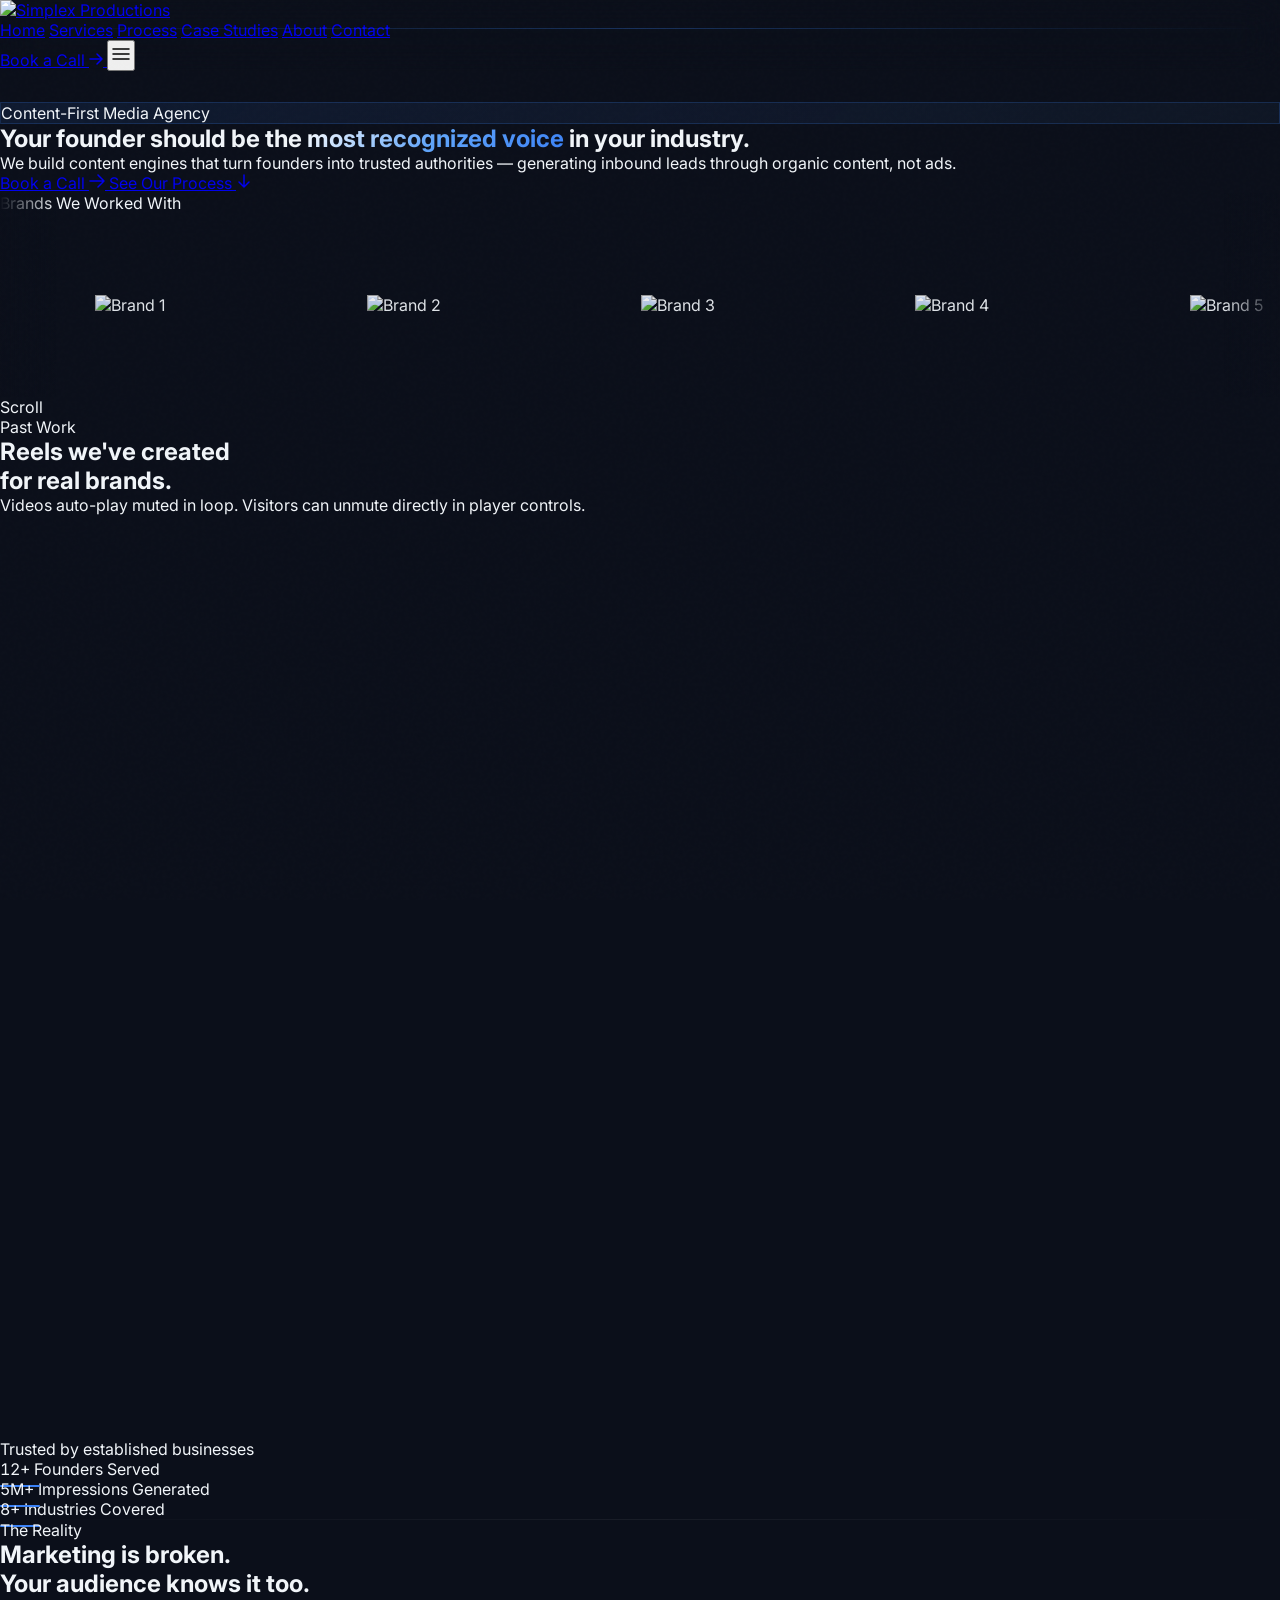
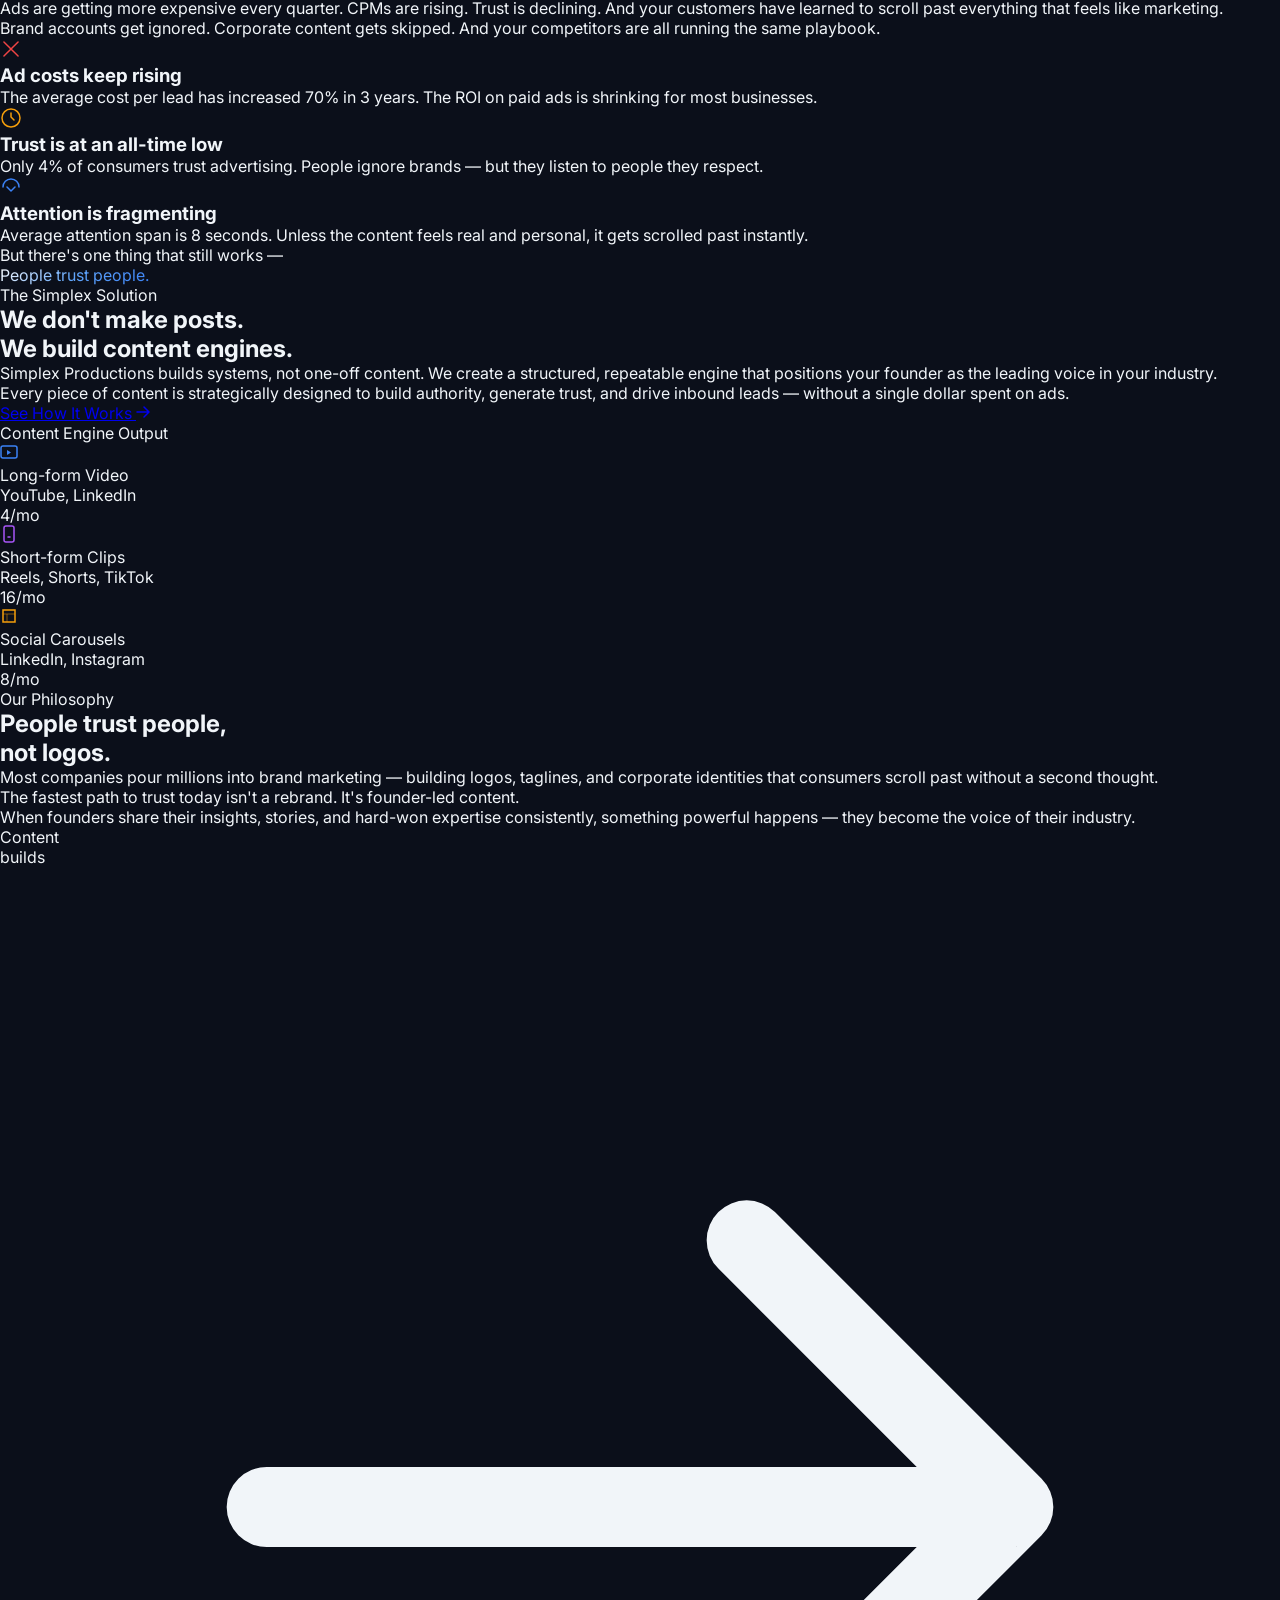
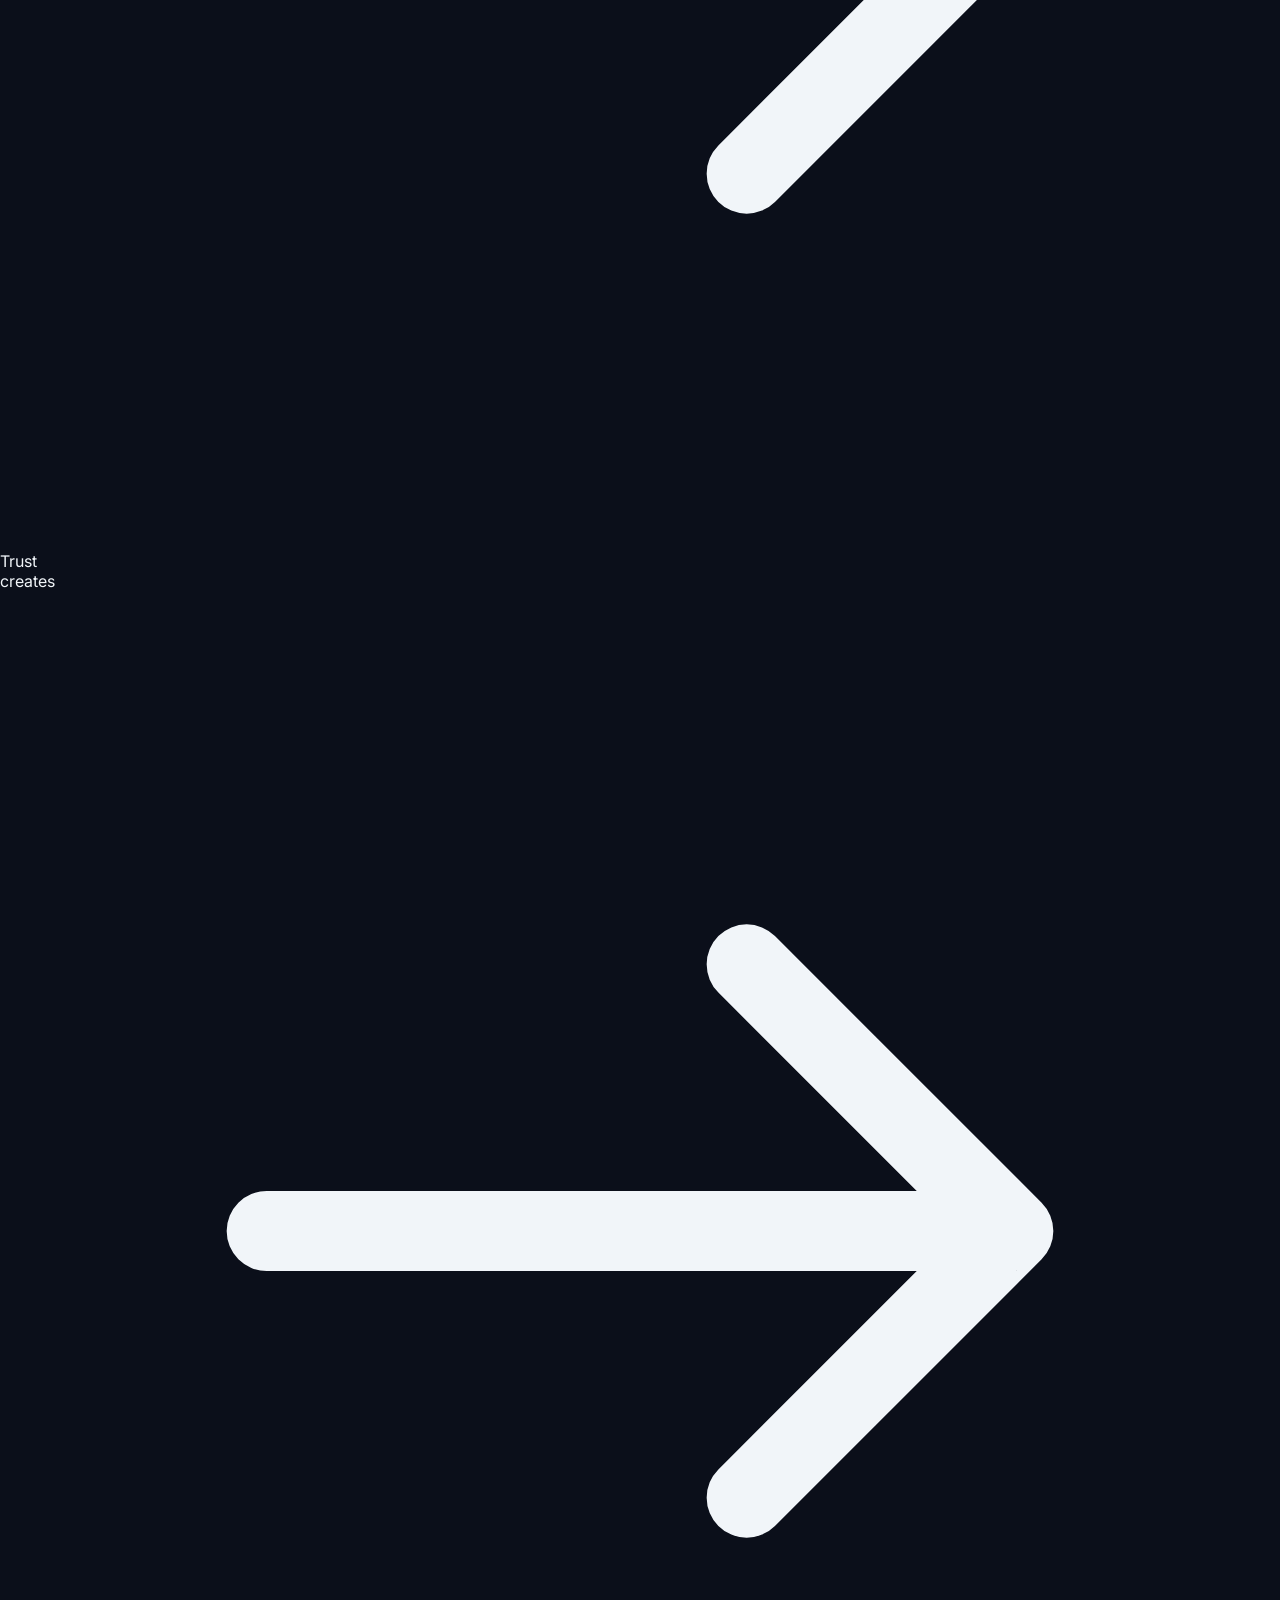
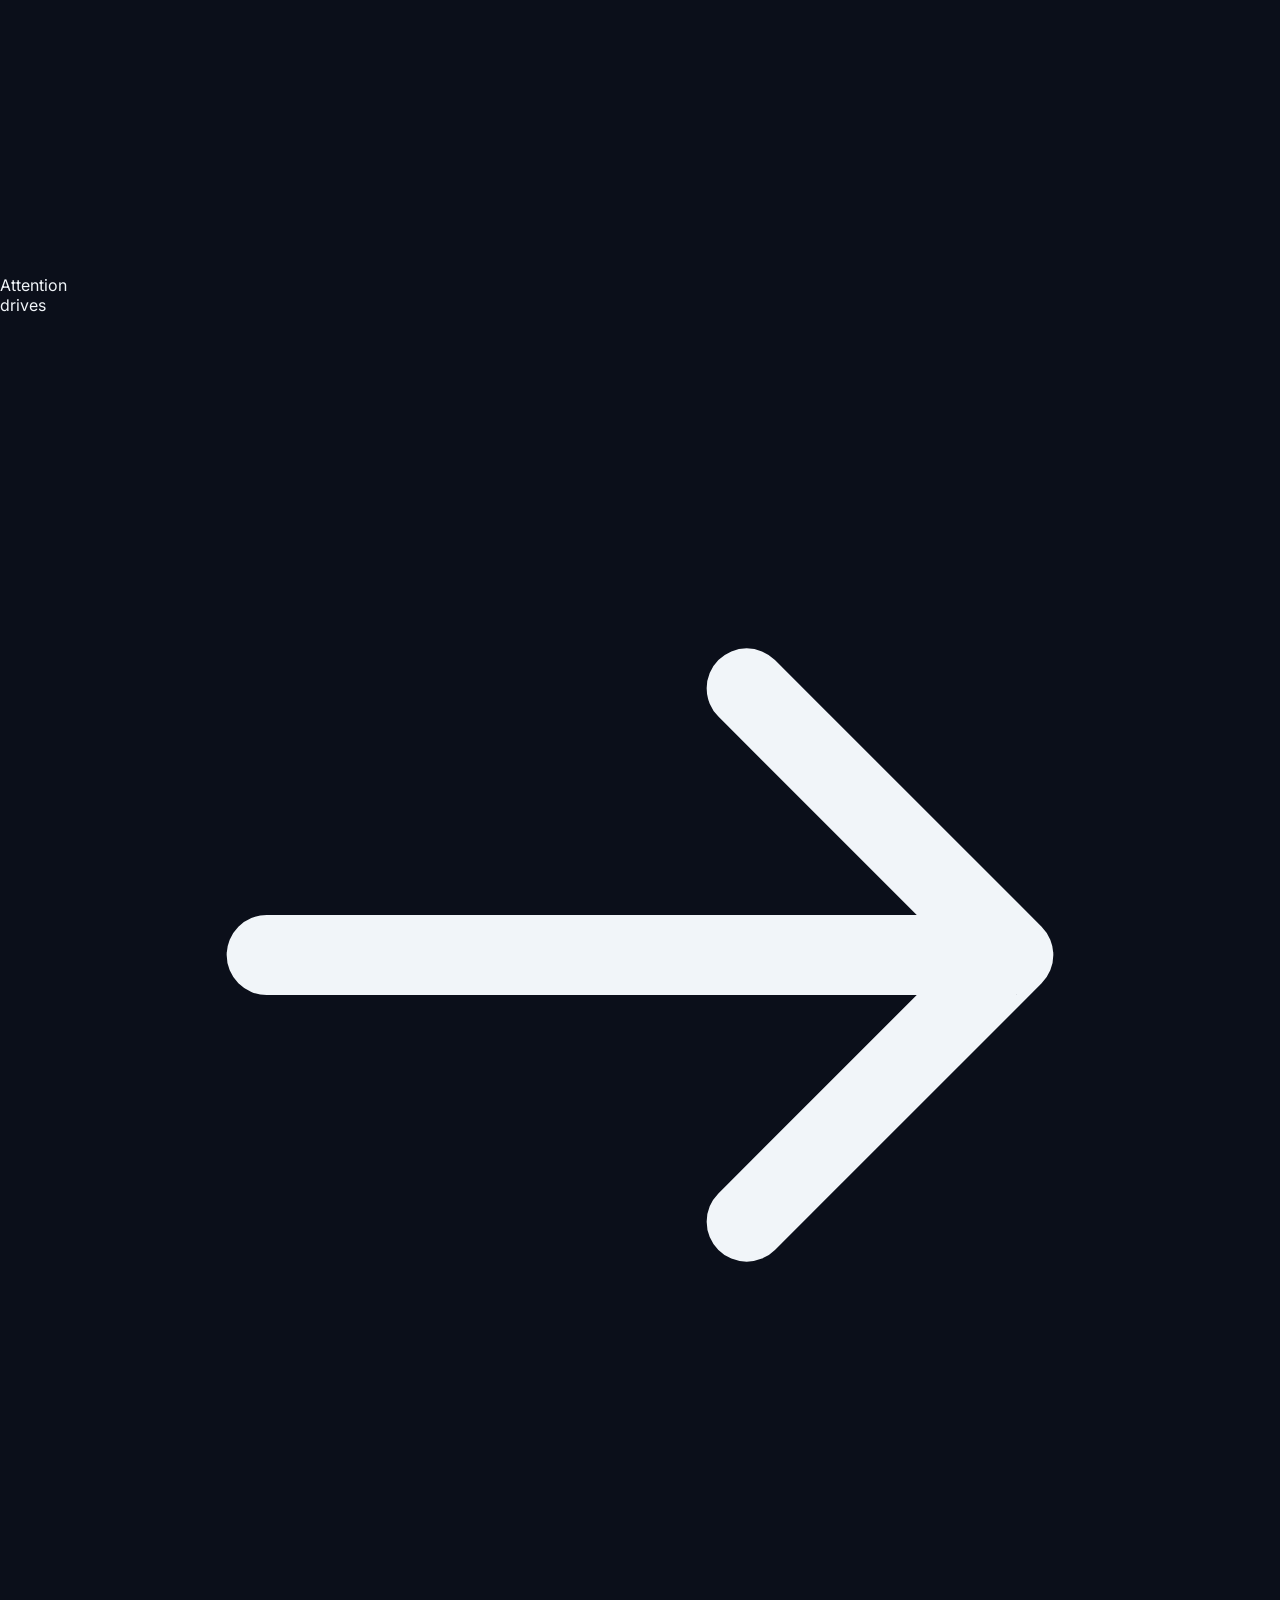
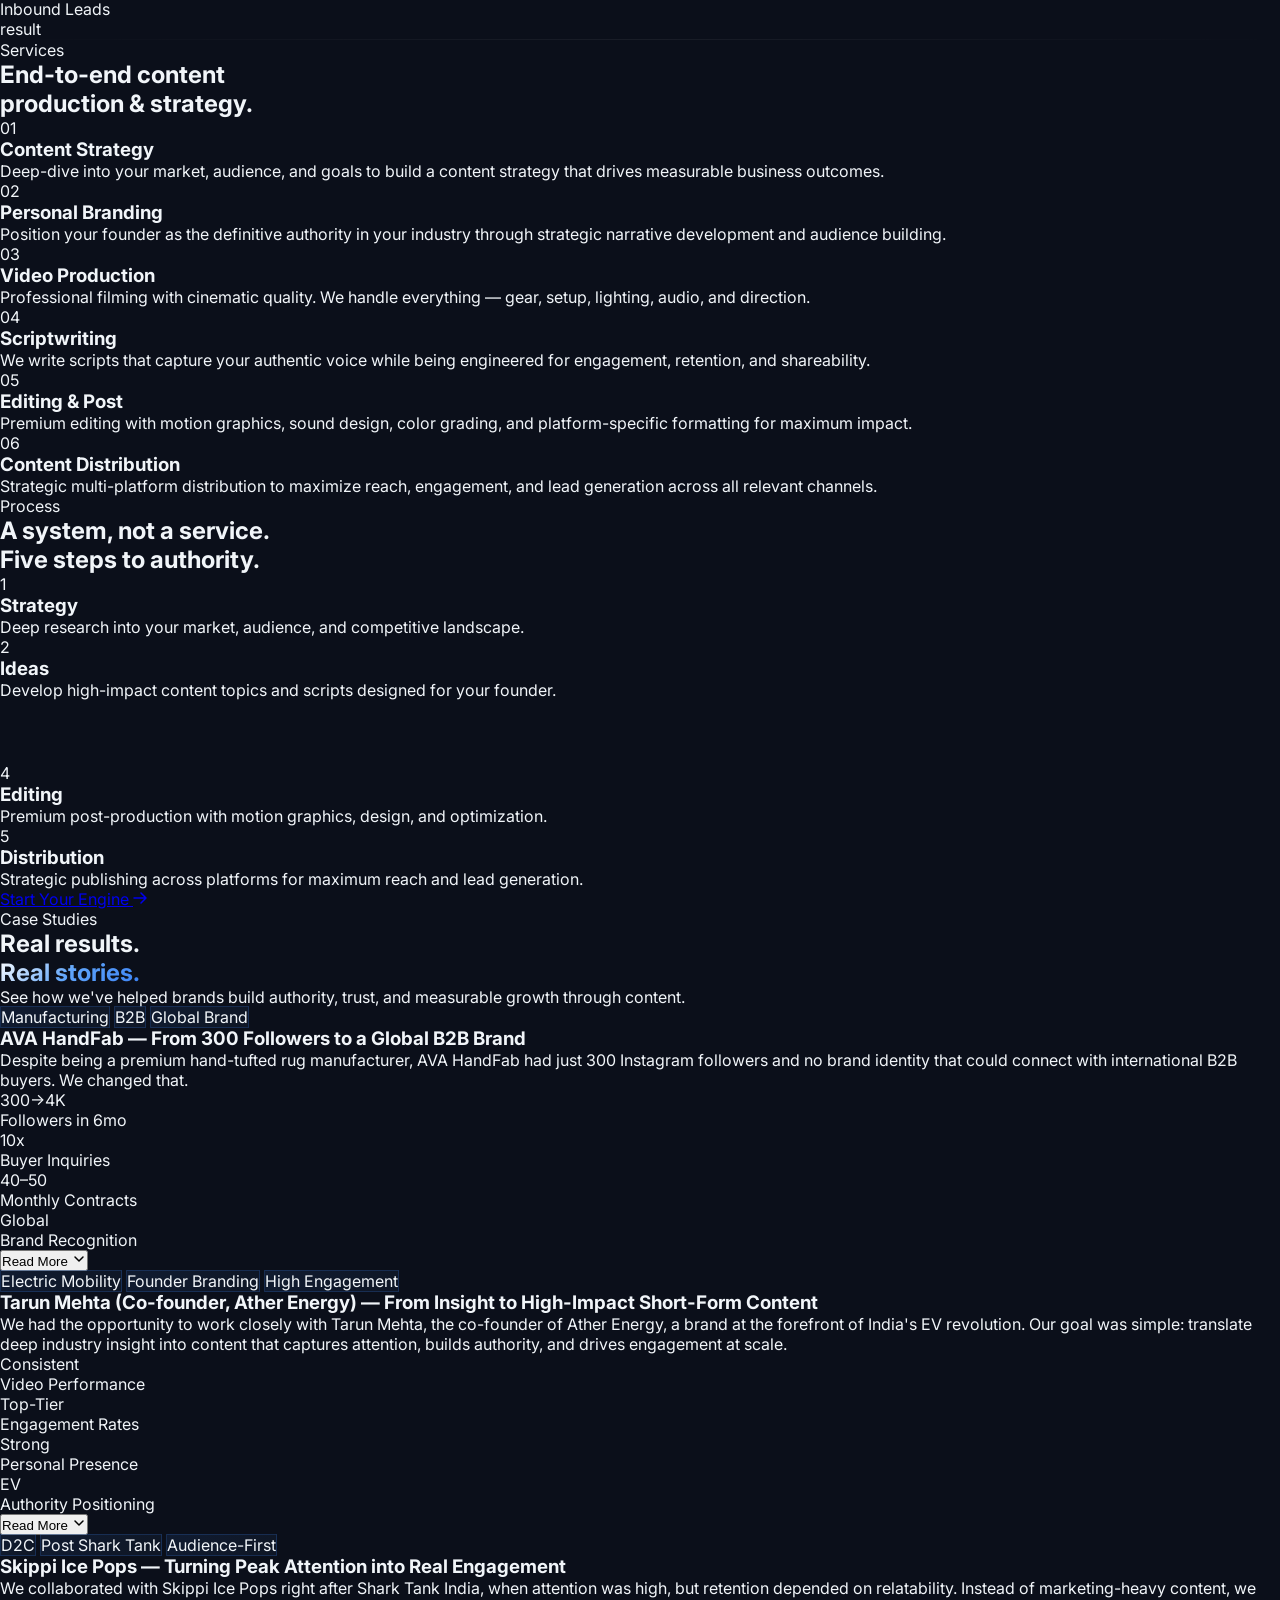
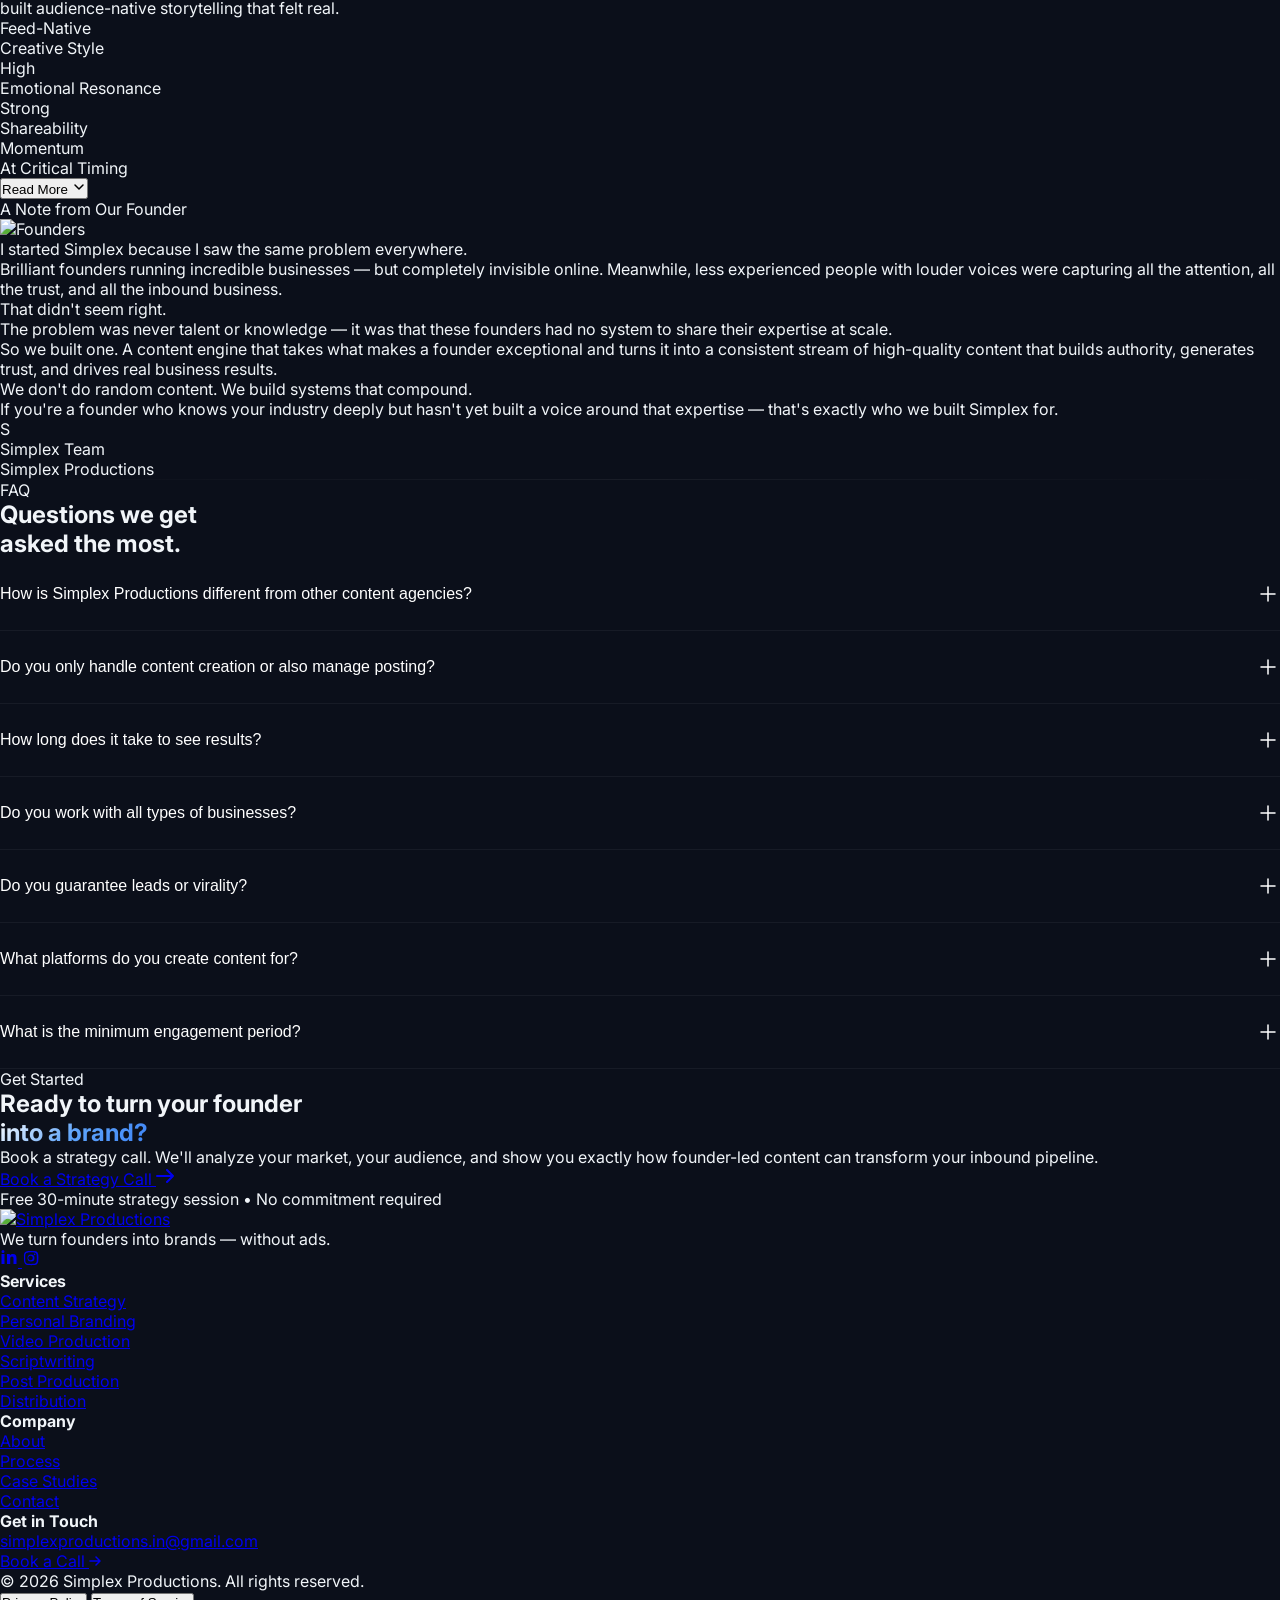
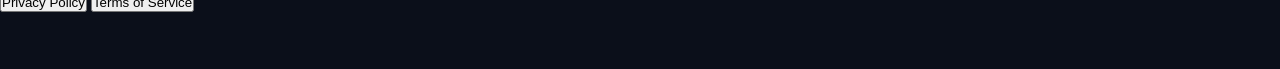
==== commit 72236b02: "updated index.html" ====
--- a/simplex-productions/index.html
+++ b/simplex-productions/index.html
@@ -3,12 +3,138 @@
 <head>
   <meta charset="UTF-8" />
   <meta name="viewport" content="width=device-width, initial-scale=1.0" />
-  <title>Simplex Productions — We turn founders into brands</title>
-  <meta name="description" content="Simplex Productions is a content-first media agency that helps founders generate inbound leads through organic content — without ads." />
+  <title>Personal Branding Agency | Social Media Marketing & Content Creation | Simplex Productions</title>
+  <meta name="description" content="Simplex Productions is a personal branding and content marketing agency helping founders grow authority through social media marketing, video content creation, and strategic content systems." />
+  <meta name="keywords" content="personal branding agency, social media marketing agency, content creation agency, founder branding, personal brand strategy, video content creation, instagram marketing, linkedin personal branding, youtube shorts strategy, content marketing services, brand storytelling" />
+  <meta name="author" content="Simplex Productions" />
+  <meta name="robots" content="index, follow, max-image-preview:large, max-snippet:-1, max-video-preview:-1" />
+  <meta name="googlebot" content="index, follow, max-image-preview:large, max-snippet:-1, max-video-preview:-1" />
+  <meta name="theme-color" content="#0B0F1A" />
+  <link rel="canonical" href="https://simplexproductions.in/" />
+
+  <meta property="og:type" content="website" />
+  <meta property="og:site_name" content="Simplex Productions" />
+  <meta property="og:title" content="Personal Branding Agency | Social Media Marketing & Content Creation | Simplex Productions" />
+  <meta property="og:description" content="We help founders become recognizable industry voices with strategic content creation, personal branding, and social media marketing." />
+  <meta property="og:url" content="https://simplexproductions.in/" />
+  <meta property="og:image" content="https://i.ibb.co/B5tDzXQJ/Untitled-design-17.png" />
+  <meta property="og:image:alt" content="Simplex Productions logo" />
+  <meta property="og:locale" content="en_IN" />
+
+  <meta name="twitter:card" content="summary_large_image" />
+  <meta name="twitter:title" content="Personal Branding Agency | Social Media Marketing & Content Creation | Simplex Productions" />
+  <meta name="twitter:description" content="Founder-focused personal branding and content creation services designed to grow authority and inbound demand." />
+  <meta name="twitter:image" content="https://i.ibb.co/B5tDzXQJ/Untitled-design-17.png" />
+
+  <link rel="icon" href="https://i.ibb.co/B5tDzXQJ/Untitled-design-17.png" type="image/png" />
   <script src="https://cdn.tailwindcss.com"></script>
   <link rel="preconnect" href="https://fonts.googleapis.com" />
   <link rel="preconnect" href="https://fonts.gstatic.com" crossorigin />
   <link href="https://fonts.googleapis.com/css2?family=Inter:wght@300;400;500;600;700;800;900&display=swap" rel="stylesheet" />
+  <script type="application/ld+json">
+    {
+      "@context": "https://schema.org",
+      "@type": "WebSite",
+      "name": "Simplex Productions",
+      "url": "https://simplexproductions.in/",
+      "description": "Personal branding, social media marketing, and content creation services for founders and businesses.",
+      "potentialAction": {
+        "@type": "ContactAction",
+        "target": "https://calendly.com/sadhyabhateja/discovery-call-for-your-personal-brand"
+      }
+    }
+  </script>
+  <script type="application/ld+json">
+    {
+      "@context": "https://schema.org",
+      "@type": "ProfessionalService",
+      "name": "Simplex Productions",
+      "url": "https://simplexproductions.in/",
+      "logo": "https://i.ibb.co/B5tDzXQJ/Untitled-design-17.png",
+      "image": "https://i.ibb.co/B5tDzXQJ/Untitled-design-17.png",
+      "email": "simplexproductions.in@gmail.com",
+      "areaServed": "IN",
+      "sameAs": [
+        "https://www.instagram.com/simplexproductions.in/",
+        "https://www.linkedin.com/company/simplexproductions/?viewAsMember=true"
+      ],
+      "description": "Simplex Productions helps founders and businesses with personal branding, social media marketing, and content creation to build trust and inbound growth.",
+      "serviceType": [
+        "Personal Branding",
+        "Social Media Marketing",
+        "Content Strategy",
+        "Video Content Creation",
+        "Short-form Video Editing",
+        "LinkedIn Content Marketing",
+        "Instagram Content Creation",
+        "Founder-led Content Systems"
+      ]
+    }
+  </script>
+  <script type="application/ld+json">
+    {
+      "@context": "https://schema.org",
+      "@type": "FAQPage",
+      "mainEntity": [
+        {
+          "@type": "Question",
+          "name": "How is Simplex Productions different from other content agencies?",
+          "acceptedAnswer": {
+            "@type": "Answer",
+            "text": "We don't create random content. We build a structured, business-driven content system focused on trust, positioning, and long-term organic growth, not vanity metrics."
+          }
+        },
+        {
+          "@type": "Question",
+          "name": "Do you only handle content creation or also manage posting?",
+          "acceptedAnswer": {
+            "@type": "Answer",
+            "text": "We handle everything end-to-end: strategy, shooting, editing, posting, and ongoing management."
+          }
+        },
+        {
+          "@type": "Question",
+          "name": "How long does it take to see results?",
+          "acceptedAnswer": {
+            "@type": "Answer",
+            "text": "Organic content is a long-term game. Most brands begin to see clarity, consistency, and engagement growth in 30 to 60 days, with stronger results compounding over time."
+          }
+        },
+        {
+          "@type": "Question",
+          "name": "Do you work with all types of businesses?",
+          "acceptedAnswer": {
+            "@type": "Answer",
+            "text": "We primarily work with founders and established businesses that value long-term brand building and consistency over short-term hacks."
+          }
+        },
+        {
+          "@type": "Question",
+          "name": "Do you guarantee leads or virality?",
+          "acceptedAnswer": {
+            "@type": "Answer",
+            "text": "No agency can ethically guarantee virality or leads. We focus on a strong content foundation, high-quality execution, and consistent authority building."
+          }
+        },
+        {
+          "@type": "Question",
+          "name": "What platforms do you create content for?",
+          "acceptedAnswer": {
+            "@type": "Answer",
+            "text": "We primarily focus on Instagram, YouTube Shorts, and LinkedIn based on your audience fit."
+          }
+        },
+        {
+          "@type": "Question",
+          "name": "What is the minimum engagement period?",
+          "acceptedAnswer": {
+            "@type": "Answer",
+            "text": "We recommend a minimum of 6 months to allow strategy and content performance to compound meaningfully."
+          }
+        }
+      ]
+    }
+  </script>
   <script>
     tailwind.config = {
       theme: {
@@ -31,7 +157,7 @@
   <style>
     * { margin: 0; padding: 0; box-sizing: border-box; }
     html { scroll-behavior: smooth; }
-    body { background: #0B0F1A; color: #f1f5f9; font-family: 'Inter', system-ui, -apple-system, sans-serif; overflow-x: hidden; cursor: auto; }
+    body { background: #0B0F1A; color: #f1f5f9; font-family: 'Inter', system-ui, -apple-system, sans-serif; overflow-x: hidden; cursor: none; }
     @media (pointer: coarse) { body { cursor: auto; } }
 
     /* Custom scrollbar */
@@ -225,8 +351,8 @@
     }
     .brand-chip {
       flex: 0 0 auto;
-      width: 118px;
-      height: 67px;
+      width: 260px;
+      height: 148px;
       display: flex;
       align-items: center;
       justify-content: center;
@@ -262,6 +388,47 @@
     @keyframes marqueeX {
       0% { transform: translateX(0); }
       100% { transform: translateX(-50%); }
+    }
+
+    /* ===== Subtle Glow Cursor ===== */
+    .cursor-dot {
+      position: fixed;
+      width: 8px;
+      height: 8px;
+      border-radius: 999px;
+      background: #e2e8f0;
+      pointer-events: none;
+      z-index: 12000;
+      transform: translate(-50%, -50%);
+      transition: width 0.2s ease, height 0.2s ease, opacity 0.2s ease;
+      box-shadow: 0 0 8px rgba(96, 165, 250, 0.4);
+    }
+    .cursor-glow {
+      position: fixed;
+      width: 180px;
+      height: 180px;
+      border-radius: 999px;
+      pointer-events: none;
+      z-index: 11999;
+      transform: translate(-50%, -50%);
+      background: radial-gradient(circle, rgba(59,130,246,0.18) 0%, rgba(59,130,246,0.06) 38%, rgba(59,130,246,0) 72%);
+      filter: blur(8px);
+      opacity: 0.7;
+      transition: opacity 0.25s ease;
+    }
+    .cursor-dot.hidden,
+    .cursor-glow.hidden {
+      opacity: 0;
+    }
+    .cursor-dot.hovering {
+      width: 14px;
+      height: 14px;
+    }
+    @media (pointer: coarse) {
+      .cursor-dot,
+      .cursor-glow {
+        display: none !important;
+      }
     }
 
     /* ===== FAQ Accordion ===== */
@@ -406,6 +573,8 @@
 <body>
   <!-- Grain overlay -->
   <div class="grain-overlay"></div>
+  <div class="cursor-glow hidden" id="cursor-glow"></div>
+  <div class="cursor-dot hidden" id="cursor-dot"></div>
 
   <!-- ==================== NAVBAR ==================== -->
   <nav class="navbar fixed top-0 left-0 w-full z-50 bg-transparent">
@@ -468,7 +637,7 @@
     <!-- Grid pattern -->
     <div class="absolute inset-0 opacity-[0.03]" style="background-image: url(&quot;data:image/svg+xml,%3Csvg width='60' height='60' viewBox='0 0 60 60' xmlns='http://www.w3.org/2000/svg'%3E%3Cg fill='none' fill-rule='evenodd'%3E%3Cg fill='%23ffffff' fill-opacity='1'%3E%3Cpath d='M36 34v-4h-2v4h-4v2h4v4h2v-4h4v-2h-4zm0-30V0h-2v4h-4v2h4v4h2V6h4V4h-4zM6 34v-4H4v4H0v2h4v4h2v-4h4v-2H6zM6 4V0H4v4H0v2h4v4h2V6h4V4H6z'/%3E%3C/g%3E%3C/g%3E%3C/svg%3E&quot;);"></div>
 
-    <div class="relative max-w-7xl mx-auto px-4 lg:px-6 w-full py-12 lg:py-0">
+    <div class="relative w-[90vw] ml-[10vw] mr-0 px-0 py-12 lg:py-0">
       <div class="max-w-4xl text-left">
         <!-- Badge -->
         <div class="reveal inline-flex items-center gap-2 badge rounded-full px-4 py-1.5 mb-8">
@@ -501,7 +670,7 @@
         </div>
 
         <!-- Hero visual element -->
-        <div class="reveal reveal-delay-4 mt-8 w-full max-w-[736px]">
+        <div class="reveal reveal-delay-4 mt-8 w-[200%] max-w-none">
           <div class="brand-marquee-wrap p-0">
             <p class="text-xs uppercase tracking-[0.15em] text-slate-500 mb-2 px-2">Brands We Worked With</p>
             <div class="brand-marquee">
@@ -538,9 +707,44 @@
     </div>
 
     <!-- Scroll indicator -->
-    <div class="absolute bottom-10 left-6 lg:left-8 flex flex-col items-start gap-2 opacity-40">
+    <div class="absolute bottom-10 left-[10vw] flex flex-col items-start gap-2 opacity-40">
       <span class="text-[10px] uppercase tracking-[0.2em] text-slate-500">Scroll</span>
       <div class="w-px h-8 bg-gradient-to-b from-slate-500 to-transparent"></div>
+    </div>
+  </section>
+
+  <!-- ==================== PAST WORK REELS ==================== -->
+  <section id="past-work" class="py-24 lg:py-28 relative bg-navy-light/20">
+    <div class="max-w-7xl mx-auto px-6 lg:px-8">
+      <div class="reveal text-center mb-14">
+        <p class="text-sm uppercase tracking-[0.2em] text-accent mb-5">Past Work</p>
+        <h2 class="text-3xl sm:text-4xl lg:text-5xl font-bold leading-tight mb-4">
+          Reels we've created<br/>
+          <span class="text-slate-500">for real brands.</span>
+        </h2>
+        <p class="text-slate-400 max-w-2xl mx-auto text-sm">Videos auto-play muted in loop. Visitors can unmute directly in player controls.</p>
+      </div>
+
+      <div class="grid sm:grid-cols-2 lg:grid-cols-3 gap-6 max-w-6xl mx-auto">
+        <div class="reveal rounded-2xl border border-white/10 overflow-hidden bg-black/30 aspect-[9/16]">
+          <iframe src="https://www.youtube.com/embed/-Apl8jQ_WnM?autoplay=1&mute=1&loop=1&playlist=-Apl8jQ_WnM&controls=1&playsinline=1&rel=0&modestbranding=1" class="w-full h-full" frameborder="0" allow="autoplay; encrypted-media; picture-in-picture; web-share" referrerpolicy="strict-origin-when-cross-origin" allowfullscreen></iframe>
+        </div>
+        <div class="reveal reveal-delay-1 rounded-2xl border border-white/10 overflow-hidden bg-black/30 aspect-[9/16]">
+          <iframe src="https://www.youtube.com/embed/2X7Ln4qEMRk?autoplay=1&mute=1&loop=1&playlist=2X7Ln4qEMRk&controls=1&playsinline=1&rel=0&modestbranding=1" class="w-full h-full" frameborder="0" allow="autoplay; encrypted-media; picture-in-picture; web-share" referrerpolicy="strict-origin-when-cross-origin" allowfullscreen></iframe>
+        </div>
+        <div class="reveal reveal-delay-2 rounded-2xl border border-white/10 overflow-hidden bg-black/30 aspect-[9/16]">
+          <iframe src="https://www.youtube.com/embed/2EyGkBQkMTk?autoplay=1&mute=1&loop=1&playlist=2EyGkBQkMTk&controls=1&playsinline=1&rel=0&modestbranding=1" class="w-full h-full" frameborder="0" allow="autoplay; encrypted-media; picture-in-picture; web-share" referrerpolicy="strict-origin-when-cross-origin" allowfullscreen></iframe>
+        </div>
+        <div class="reveal reveal-delay-1 rounded-2xl border border-white/10 overflow-hidden bg-black/30 aspect-[9/16]">
+          <iframe src="https://www.youtube.com/embed/ALjmCYm7no8?autoplay=1&mute=1&loop=1&playlist=ALjmCYm7no8&controls=1&playsinline=1&rel=0&modestbranding=1" class="w-full h-full" frameborder="0" allow="autoplay; encrypted-media; picture-in-picture; web-share" referrerpolicy="strict-origin-when-cross-origin" allowfullscreen></iframe>
+        </div>
+        <div class="reveal reveal-delay-2 rounded-2xl border border-white/10 overflow-hidden bg-black/30 aspect-[9/16]">
+          <iframe src="https://www.youtube.com/embed/gisrBaXhdXM?autoplay=1&mute=1&loop=1&playlist=gisrBaXhdXM&controls=1&playsinline=1&rel=0&modestbranding=1" class="w-full h-full" frameborder="0" allow="autoplay; encrypted-media; picture-in-picture; web-share" referrerpolicy="strict-origin-when-cross-origin" allowfullscreen></iframe>
+        </div>
+        <div class="reveal rounded-2xl border border-white/10 overflow-hidden bg-black/30 aspect-[9/16]">
+          <iframe src="https://www.youtube.com/embed/4RdSBCNbVyQ?autoplay=1&mute=1&loop=1&playlist=4RdSBCNbVyQ&controls=1&playsinline=1&rel=0&modestbranding=1" class="w-full h-full" frameborder="0" allow="autoplay; encrypted-media; picture-in-picture; web-share" referrerpolicy="strict-origin-when-cross-origin" allowfullscreen></iframe>
+        </div>
+      </div>
     </div>
   </section>
 
@@ -1649,6 +1853,53 @@
       }, { passive: true });
 
 
+      // ===== Subtle Glow Cursor =====
+      const isTouchDevice = 'ontouchstart' in window || navigator.maxTouchPoints > 0;
+      if (!isTouchDevice) {
+        const cursorDot = document.getElementById('cursor-dot');
+        const cursorGlow = document.getElementById('cursor-glow');
+
+        let mouseX = -100;
+        let mouseY = -100;
+        let glowX = -100;
+        let glowY = -100;
+        let rafId;
+
+        const updateCursor = () => {
+          glowX += (mouseX - glowX) * 0.12;
+          glowY += (mouseY - glowY) * 0.12;
+
+          cursorDot.style.left = mouseX + 'px';
+          cursorDot.style.top = mouseY + 'px';
+          cursorGlow.style.left = glowX + 'px';
+          cursorGlow.style.top = glowY + 'px';
+
+          rafId = requestAnimationFrame(updateCursor);
+        };
+
+        document.addEventListener('mousemove', (e) => {
+          mouseX = e.clientX;
+          mouseY = e.clientY;
+          cursorDot.classList.remove('hidden');
+          cursorGlow.classList.remove('hidden');
+
+          if (!rafId) {
+            rafId = requestAnimationFrame(updateCursor);
+          }
+        });
+
+        document.addEventListener('mouseleave', () => {
+          cursorDot.classList.add('hidden');
+          cursorGlow.classList.add('hidden');
+        });
+
+        document.querySelectorAll('a, button, .card-hover').forEach((el) => {
+          el.addEventListener('mouseenter', () => cursorDot.classList.add('hovering'));
+          el.addEventListener('mouseleave', () => cursorDot.classList.remove('hovering'));
+        });
+      }
+
+
       // Magnetic pull on CTA buttons
       document.querySelectorAll('.btn-primary, .btn-secondary').forEach(btn => {
         btn.addEventListener('mousemove', (e) => {
